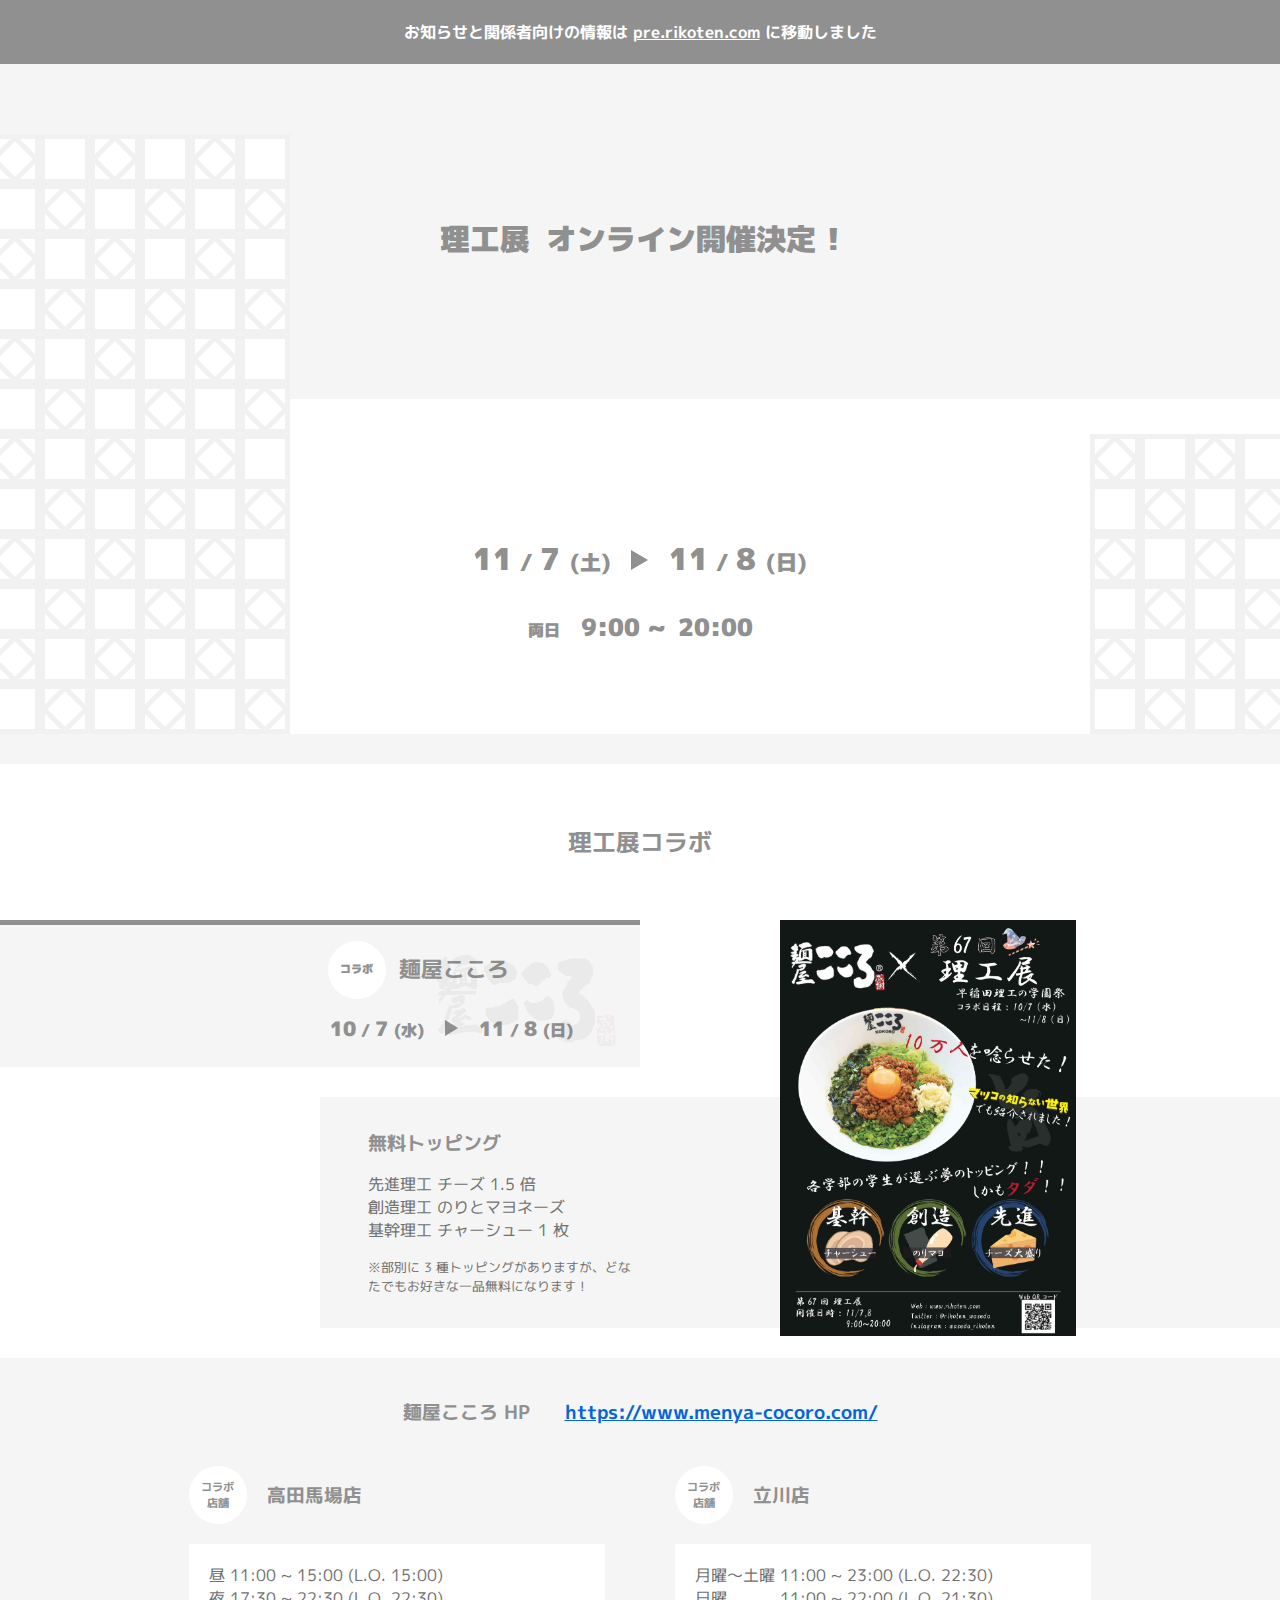
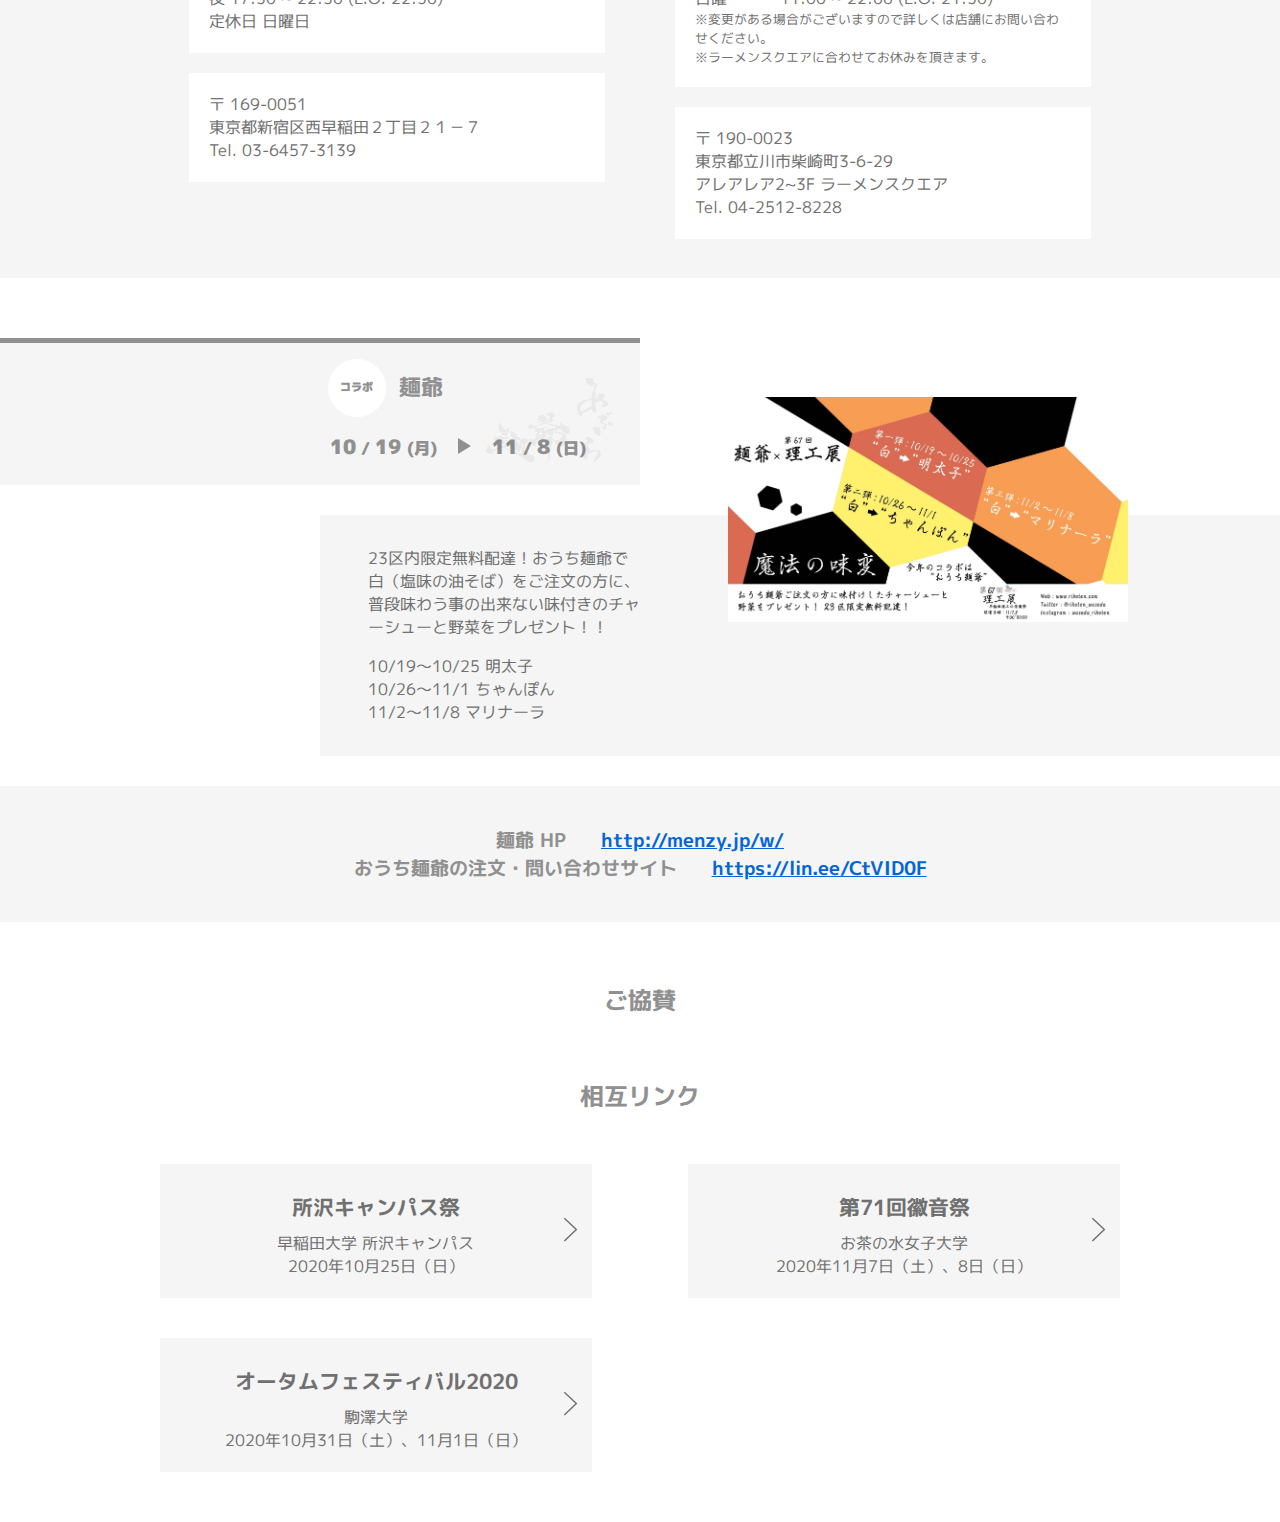
==== index.html @ 29de684d "相互リンク修正" ====
<!DOCTYPE html>
<html lang='ja'>
<head>
    <!-- Global site tag (gtag.js) - Google Analytics -->
    <script async src="https://www.googletagmanager.com/gtag/js?id=UA-117940930-1"></script>
    <script>
        window.dataLayer = window.dataLayer || [];
        function gtag(){dataLayer.push(arguments);}
        gtag('js', new Date());
        gtag('config', 'UA-117940930-1');
    </script>

    <meta charset='UTF-8'>
    <meta name='viewport' content='width=device-width, initial-scale=1.0'>

    <meta property="og:url" content="https://rikoten.com">
    <meta property="og:type" content="website">
    <meta name="description" content="毎年11月初旬に早稲田大学西早稲田キャンパスで開催される早稲田理工の学園祭。今年はオンラインで開催！研究発表や講演会から参加型の実験企画まで幅広い企画を用意して、科学が持ついろいろな側面を皆様に見て、感じて、楽しんでいただけることを目指しています。">
    <meta property="og:title" content="早稲田理工の学園祭 第67回理工展">
    <meta property="og:description" content="今年の理工展はオンラインで開催します！">
    <meta property="og:image" content="https://rikoten.com/twitter-card.png">

    <meta name="twitter:card" content="summary">
    <meta name="twitter:site" content="@rikoten_waseda">
    <meta name="twitter:creator" content="@rikoten_waseda">
    <meta name="twitter:title" content="早稲田理工の学園祭 第67回理工展">
    <meta name="twitter:description" content="今年の理工展はオンラインで開催します！">
    <meta name="twitter:image" content="https://rikoten.com/twitter-card.png">

    <title>早稲田理工の学園祭 第67回理工展</title>

    <link rel='stylesheet' href='./style.css'>
    <link rel = "stylesheet" href = "https://rikoten.github.io/2020-bannerData/banner.css">

    <noscript>
        <link href='https://fonts.googleapis.com/css2?family=M+PLUS+1p:wght@400;700;900&display=swap' rel='stylesheet'>
    </noscript>
    <script>
        window.addEventListener('load', () => {
            document.head.innerHTML += document.getElementsByTagName('noscript')[0].innerHTML
        })
    </script>
</head>
<body>
    <div class='presite'>お知らせと関係者向けの情報は <a href='https://pre.rikoten.com'>pre.rikoten.com</a> に移動しました</div>
    <div class='top-cover'>
        <div class = "building-wrapper">
            <div class="building1"></div>
            <div class="building2"></div>
        </div>
        <div class='yey'>
            <h2>理工展</h2>
            <h2>オンライン開催決定 !</h2>
        </div>
        <div class='schedule'>
            <div class='date'>
                <time datetime='2020-11-07'>11<span class = "slash"> / </span>7 <span class='day'>(土)</span></time>
                <time datetime='2020-11-08'>11<span class = "slash"> / </span>8 <span class='day'>(日)</span></time>
            </div>
            <div class='time'>
                <p>両日</p>
                <time datetime='09:00'>9:00</time>
                <time datetime='20:00'>20:00</time>
            </div>
        </div>
    </div>
    <h2 class='collab-heading'>理工展コラボ</h2>
    <div class='collab-kokoro collab'>
        <div class='collab-info'>
            <div class = "collab-wrapper">
                <div class='shop-name'>
                    <h3>麺屋こころ</h3>
                </div>
                <div class='date'>
                    <time datetime='2020-10-07'>10<span> / </span>7 <span>(水)</span></time>
                    <time datetime='2020-11-08'>11<span> / </span>8 <span>(日)</span></time>
                </div>
            </div>
        </div>
        <div class='collab-image'>
            <a href='./cocoro-poster.jpg' target='_blank'><img alt='麺屋こころのポスター' src='./cocoro-poster.jpg'></a>
        </div>
        <div class='collab-detail'>
            <h3>無料トッピング</h3>
            <ul>
                <li>先進理工 チーズ 1.5 倍</li>
                <li>創造理工 のりとマヨネーズ</li>
                <li>基幹理工 チャーシュー 1 枚</li>
            </ul>
            <p class='small'>部別に 3 種トッピングがありますが、どなたでもお好きな一品無料になります !</p>
        </div>
        <div class='shop-info'>
            <div class='shop-hp'>
                <h3>麺屋こころ HP</h3>
                <p><a href='https://www.menya-cocoro.com/' rel='noreferrer noopener' target='_blank'>https://www.menya-cocoro.com/</a></p>
            </div>
            <ul>
                <li>
                    <h3><span>高田馬場店</span></h3>
                    <div>
                        <p>昼 11:00 ~ 15:00 (L.O. 15:00)</p>
                        <p>夜 17:30 ~ 22:30 (L.O. 22:30)</p>
                        <p>定休日 日曜日</p>
                    </div>
                    <div>
                        <p>〒 169-0051</p>
                        <p>東京都新宿区西早稲田２丁目２１－７</p>
                        <p>Tel. 03-6457-3139</p>
                    </div>
                </li>
                <li>
                    <h3><span>立川店</span></h3>
                    <div>
                        <!-- 本当は良くないが、全角スペースで幅合わせをしている -->
                        <p>月曜～土曜 11:00 ~ 23:00 (L.O. 22:30)</p>
                        <p>日曜　　　 11:00 ~ 22:00 (L.O. 21:30)</p>
                        <p class='small'>変更がある場合がございますので詳しくは店舗にお問い合わせください。</p>
                        <p class='small'>ラーメンスクエアに合わせてお休みを頂きます。</p>
                    </div>
                    <div>
                        <p>〒 190-0023</p>
                        <p>東京都立川市柴崎町3-6-29</p>
                        <p>アレアレア2~3F ラーメンスクエア</p>
                        <p>Tel. 04-2512-8228</p>
                    </div>
                </li>
            </ul>
        </div>
    </div>
    <div class='collab-menji collab'>
        <div class='collab-info'>
            <div class = "collab-wrapper">
                <div class='shop-name'>
                    <h3>麺爺</h3>
                </div>
                <div class='date'>
                    <time datetime='2020-10-19'>10<span> / </span>19 <span>(月)</span></time>
                    <time datetime='2020-11-08'>11<span> / </span>8 <span>(日)</span></time>
                </div>
            </div>
        </div>
        <div class='collab-image'>
            <a href='./menji-poster.jpg' target='_blank'><img alt='麺爺のポスター' src='./menji-poster.jpg'></a>
        </div>
        <div class='collab-detail'>
            <p>23区内限定無料配達！おうち麺爺で白（塩味の油そば）をご注文の方に、普段味わう事の出来ない味付きのチャーシューと野菜をプレゼント！！</p>
            <ul>
                <li>10/19〜10/25 明太子</li>
                <li>10/26〜11/1 ちゃんぽん</li>
                <li>11/2〜11/8 マリナーラ</li>
            </ul>
        </div>
        <div class='shop-info'>
            <div class='shop-hp'>
                <div>
                    <h3>麺爺 HP</h3>
                    <p><a href='http://menzy.jp/w/' rel='noreferrer noopener' target='_blank'>http://menzy.jp/w/</a></p>
                </div>
                <div>
                    <h3>おうち麺爺の注文・問い合わせサイト</h3>
                    <p><a href='https://lin.ee/CtVID0F' rel='noreferrer noopener' target='_blank'>https://lin.ee/CtVID0F</a></p>
                </div>
            </div>
        </div>
    </div>
    <div style = "text-align: center;">
        <div id = "banner">
            <h2 class = "banner-heading">ご協賛</h2>
            <div id = "goldBanner"></div>
            <div id = "silverBanner"></div>
        </div>
    </div>
    <div class = "fes-links">
        <h2 class = "link-heading">相互リンク</h2>
        <ul>
            <li>
                <a href = "http://tokosai.net" rel='noreferrer noopener' target='_blank'>
                    <ul>
                        <li>所沢キャンパス祭</li>
                        <li>早稲田大学 所沢キャンパス</li>
                        <li>2020年10月25日（日）</li>
                    </ul>
                </a>
            </li>
            <li>
                <a href = "https://kiinsai.sakura.ne.jp/" rel='noreferrer noopener' target='_blank'>
                    <ul>
                        <li>第71回徽音祭</li>
                        <li>お茶の水女子大学</li>
                        <li>2020年11月7日（土）、8日（日）</li>
                    </ul>
                </a>
            </li>
        </ul>
        <ul>
            <li>
                <a href = "https://sites.google.com/view/autumnfestival2020" rel='noreferrer noopener' target='_blank'>
                    <ul>
                        <li>オータムフェスティバル2020</li>
                        <li>駒澤大学</li>
                        <li>2020年10月31日（土）、11月1日（日）</li>
                    </ul>
                </a>
            </li>
        </ul>
    </div>

    <script src = "https://rikoten.github.io/2020-bannerData/banner.js"></script>
</body>
</html>
---- style.css ----
:root {
    --color-lightgray: #f5f5f5;
    --color-darkgray: #909090;
    --color-font-main: #484848;
    --color-font-lighter: #707070;
    --color-font-link: #0366d6;
}

* {
    margin: 0;
    border: 0;
    box-sizing: border-box;
    font-family: 'M PLUS 1p', sans-serif;
    color: var(--color-font-lighter);
}

ul {
    padding-left: 0;
    list-style: none;
}

h2, h3 {
    color: var(--color-darkgray);
}

p, li, time {
    /* Windows でのフォントレンダリングが汚い問題を解消する */
    transform: rotate(0.03deg);
}

.presite {
    line-height: 2rem;
    text-align: center;
    padding: 1rem 2rem;
    font-weight: bold;
    background: var(--color-darkgray);
    color: white;
}

.presite a {
    color: white;
}

.top-cover .yey h2, .top-cover .schedule time, .top-cover .schedule p {
    font-size: 1.875rem;
    color: var(--color-darkgray);
    font-weight: 900;
}

.top-cover .schedule .time time {
    font-size: 1.5rem;
}

.top-cover .schedule .time p {
    font-size: 1rem;
}

.top-cover time .slash {
    font-size: 1.4rem;
    color: var(--color-darkgray);
}

.top-cover time .day {
    font-size: 1.3rem;
    color: var(--color-darkgray);
}

.top-cover {
    position: relative;
    height: 700px;
    border-bottom: 30px;
    border-color: var(--color-lightgray);
    border-style: solid;
    overflow: hidden;
    background: linear-gradient(to bottom, var(--color-lightgray) 50%, white 50%);
}

.top-cover > .yey, .top-cover > .schedule {
    width: 100%;
    position: absolute;
    z-index: 10;
    font-weight: 900;
    color: var(--color-darkgray);
}

.top-cover .schedule {
    top: 350px;
}

.top-cover > div {
    height: 350px;
    display: flex;
    justify-content: center;
    align-items: center;
    flex-direction: column;
}

@media screen and (min-width: 820px) {
    .top-cover .yey {
        flex-direction: row;
    }

    .top-cover .yey h2:nth-child(1) {
        margin-right: .5rem;
    }
    .top-cover .yey h2:nth-child(2) {
        margin-left: .5rem;
    }
}

.top-cover .schedule, .top-cover .yey {
    line-height: 2.5;
}

.top-cover .time p {
    display: inline;
}

.top-cover .date time:nth-child(1)::after {
    content: "";
    margin: 0 1rem 0 1.3rem;
    width: 0px;
    height: 0px;
    display: inline-block;
    border-style: solid;
    border-width: 10px 0 10px 17.3px;
    border-color: transparent transparent transparent var(--color-darkgray);
  }

.top-cover .time p {
    display: inline;
    margin-right: 1rem;
}

.top-cover .time time:nth-child(2)::after {
    content: '~';
    margin: 0 .5rem;
}

.top-cover > .building-wrapper {
    width: 150%;
    height: 700px;
    min-width: 900px;
    max-width: 1500px;
    position: absolute;
    bottom: 0;
    flex-direction: row;
    justify-content: space-between;
    align-items: flex-end;
    left: 50%;
    transform: translate(-50%);
}

@media screen and (max-width: 400px) {
    .top-cover .date time {
        display: block;
    }

    .top-cover .date time:nth-child(1)::after {
        display: block;
        transform: rotate(90deg);
        margin: 0;
        margin-left: calc(50% - 10px);
    }

    .top-cover .time {
        margin-top: 2rem;
    }
}

.top-cover .building1 {
    width: 400px;
    height: 600px;
    background: url(background-building.svg) repeat;
}

.top-cover .building2 {
    width: 300px;
    height: 300px;
    background: url(background-building.svg) repeat;
}

.collab-heading {
    margin: 60px auto;
    text-align: center;
}

.collab {
    margin-top: 60px;
}

.collab .small {
    font-size: .8rem;
}

.collab .small::before {
    content: '※';
}

.collab .collab-info {
    --size: 4rem;
    border-top: 5px;
    border-color: var(--color-darkgray);
    border-style: solid;
    background: var(--color-lightgray);
    margin-bottom: 30px;
    padding: 0.75rem 1rem 1.5rem;
}

.collab .collab-info .collab-wrapper {
    max-width: 30rem;
    margin: 0 auto;
}

.collab .collab-info .date {
    margin: 0.5rem 10px 0;
}

.collab .collab-info time {
    font-size: 1.25rem;
    font-weight: 900;
    color: var(--color-darkgray);
}

.collab .collab-info time span {
    font-size: 1rem;
    color: var(--color-darkgray);
}

.collab .collab-info .shop-name::before {
    content: 'コラボ';
    display: inline-block;
    font-size: .7rem;
    font-weight: bold;
    height: calc(0.9 * var(--size));
    width: calc(0.9 * var(--size));
    line-height: calc(0.9 * var(--size));
    margin: 0 .5rem calc(0.1 * var(--size));
    border-radius: 100%;
    background: white;
    text-align: center;
    vertical-align: middle;
    transform: rotate(0.03deg);
    color: var(--color-darkgray);
    font-weight: 900;
}

.collab .shop-info li h3::before {
    --size: 4rem;
    white-space: pre;
    content: 'コラボ\A店舗';
    display: table-cell;
    font-size: .7rem;
    font-weight: bold;
    height: calc(0.9 * var(--size));
    width: calc(0.9 * var(--size));
    line-height: 1rem;
    margin: 0 .5rem calc(0.1 * var(--size));
    border-radius: 100%;
    background: white;
    text-align: center;
    vertical-align: middle;
}

.collab .collab-info .shop-name h3 {
    display: inline-block;
    line-height: var(--size);
    font-size: 1.4rem;
    font-weight: bold;
}

.collab .collab-info .date time:nth-child(1)::after {
    content: "";
    margin: 0 1rem 0 1.3rem;
    width: 0px;
    height: 0px;
    display: inline-block;
    border-style: solid;
    border-width: 8px 0 8px 13.9px;
    border-color: transparent transparent transparent var(--color-darkgray);
}

.collab .collab-image a {
    display: block;
    margin: 0 auto 30px auto;
    max-width: 400px;
    width: calc(100% - 20px);
}

.collab .collab-image img {
    width: 100%;
}

.collab .collab-detail {
    margin-bottom: 30px;
    background: var(--color-lightgray);
    padding: 1.25rem;
}

.collab .collab-detail > *:not(:last-child) {
    margin-bottom: 1rem;
}

.collab .collab-detail h3, .collab .collab-detail ul, .collab .collab-detail p {
    max-width: 30rem;
    margin: 0 auto;
}

.collab .shop-info {
    padding: 40px 20px;
    background: var(--color-lightgray);
}

.collab .shop-info .shop-hp p {
    font-weight: bold;
    text-align: center;
    color: var(--color-font-lighter);
    margin-bottom: .5rem;
}

.collab .shop-info .shop-hp p a {
    color: var(--color-font-link);
    font-weight: bold;
    font-size: 1.17rem;
}

.collab .shop-info .shop-hp h3 {
    text-align: center;
    margin-bottom: 0.8rem;
}

.collab .shop-info ul {
    max-width: 65rem;
    margin: auto;
}

.collab .shop-info li {
    margin-top: 40px;
}

.collab .shop-info li h3 {
    max-width: 30rem;
    margin: 0 auto;
    border-spacing: 20px 0;
}

.collab .shop-info li h3 span {
    display: table-cell;
    vertical-align: middle;
    color: var(--color-darkgray);
}

.collab .shop-info li div {
    background: white;
    padding: 1.25rem;
    margin: 20px auto 0px;
    max-width: 30rem;
}

.collab .collab-wrapper {
    position: relative;
}

.collab .collab-wrapper::before {
    content: '';
    position: absolute;
    top: 10%;
    left: 0;
    width: 100%;
    height: 100%;
    background-size: contain;
    background-repeat: no-repeat;
    background-position: right;
    filter: opacity(5%);
    pointer-events: none;
}

.collab-kokoro .collab-wrapper::before {
    background-image: url(./kokoro-logo.png);
}

.collab-menji .collab-wrapper:before {
    background-image: url(./meji-logo.png);
}

.collab .collab-wrapper p {
    margin-left: 10px;
    font-weight: bold;
    color: var(--color-darkgray);
}

.banner-heading {
    margin: 60px auto 60px;
    text-align: center;
}

.link-heading {
    margin: 0 auto 30px;
    text-align: center;
}

.fes-links {
    /*background: var(--color-lightgray);*/
    text-align: left;
    margin-bottom: 50px;
}

.fes-links > ul {
    max-width: 65rem;
    margin: auto;
}

.fes-links > ul > li {
    background: var(--color-lightgray);
    padding: 1.25rem 0.75rem;
    margin: 20px 0 0px;
    text-align: center;
    max-width: 30rem;
}

.fes-links > ul > li > a {
    display: block;
    text-decoration: none;
    position: relative;
}

.fes-links > ul > li > a::after {
    position: absolute;
    content: url(nav-icon.svg);
    top: calc(50% - 20px);
    right: 0px;
    height: 40px;
    width: 20px;
    object-fit: contain;
    z-index: 20;
}

.fes-links > ul > li > a > ul > li:nth-child(1) {
    font-weight: bold;
    font-size: 1.3rem;
    line-height: 3rem;
}

@media screen and (min-width: 820px) {
    .collab {
        position: relative;
    }

    .collab * {
        margin: 0;
    }

    .collab > * {
        margin-bottom: 30px;
    }

    .collab .collab-info {
        width: 50%;
        padding-left: 25%;
    }

    .collab .collab-image {
        position: absolute;
        top: 0;
        right: 10%;
        width: 35%;
    }

    .collab.collab-menji .collab-image {
        top: 10%;
    }

    .collab .collab-image img {
        width: 100%;
        max-height: 26rem;
        object-fit: contain;
    }

    .collab .collab-detail {
        margin-right: 0;
        margin-left: auto;
        width: 75%;
        padding: 2rem 50% 2rem 3rem;
    }

    .collab .shop-info .shop-hp {
        text-align: center;
    }

    .collab .shop-info .shop-hp h3 {
        display: inline;
        margin-right: 30px;
    }

    .collab .shop-info .shop-hp p {
        display: inline;
    }

    .collab .shop-info ul {
        display: flex;
        justify-content: space-evenly;
    }

    .collab .shop-info li {
        width: 40%;
    }

    .collab .collab-info {
        position: relative;
    }

    .collab .collab-detail h3, .collab .collab-detail ul, .collab .collab-detail p {
        margin: 0;
    }

    .collab .shop-info li h3 {
        margin-left: -20px;
    }
    
    .fes-links > ul {
        display: flex;
        width: 75%;
        min-width: 800px;
        justify-content: space-between;
        margin: 20px auto;
    }
    
    .fes-links > ul > li {
        width: 45%;
    }
}

@media screen and (min-width: 820px) and (max-width: 1200px) {
    .collab .collab-info {
        width: 50%;
        padding-left: 15%;
    }

    .collab .collab-detail {
        width: 85%;
    }
}

/* .shop-info li ul の幅と合わせている */
@media screen and (max-width: 30rem) {
    .collab .shop-info li h3 {
        margin-left: -20px;
    }
}
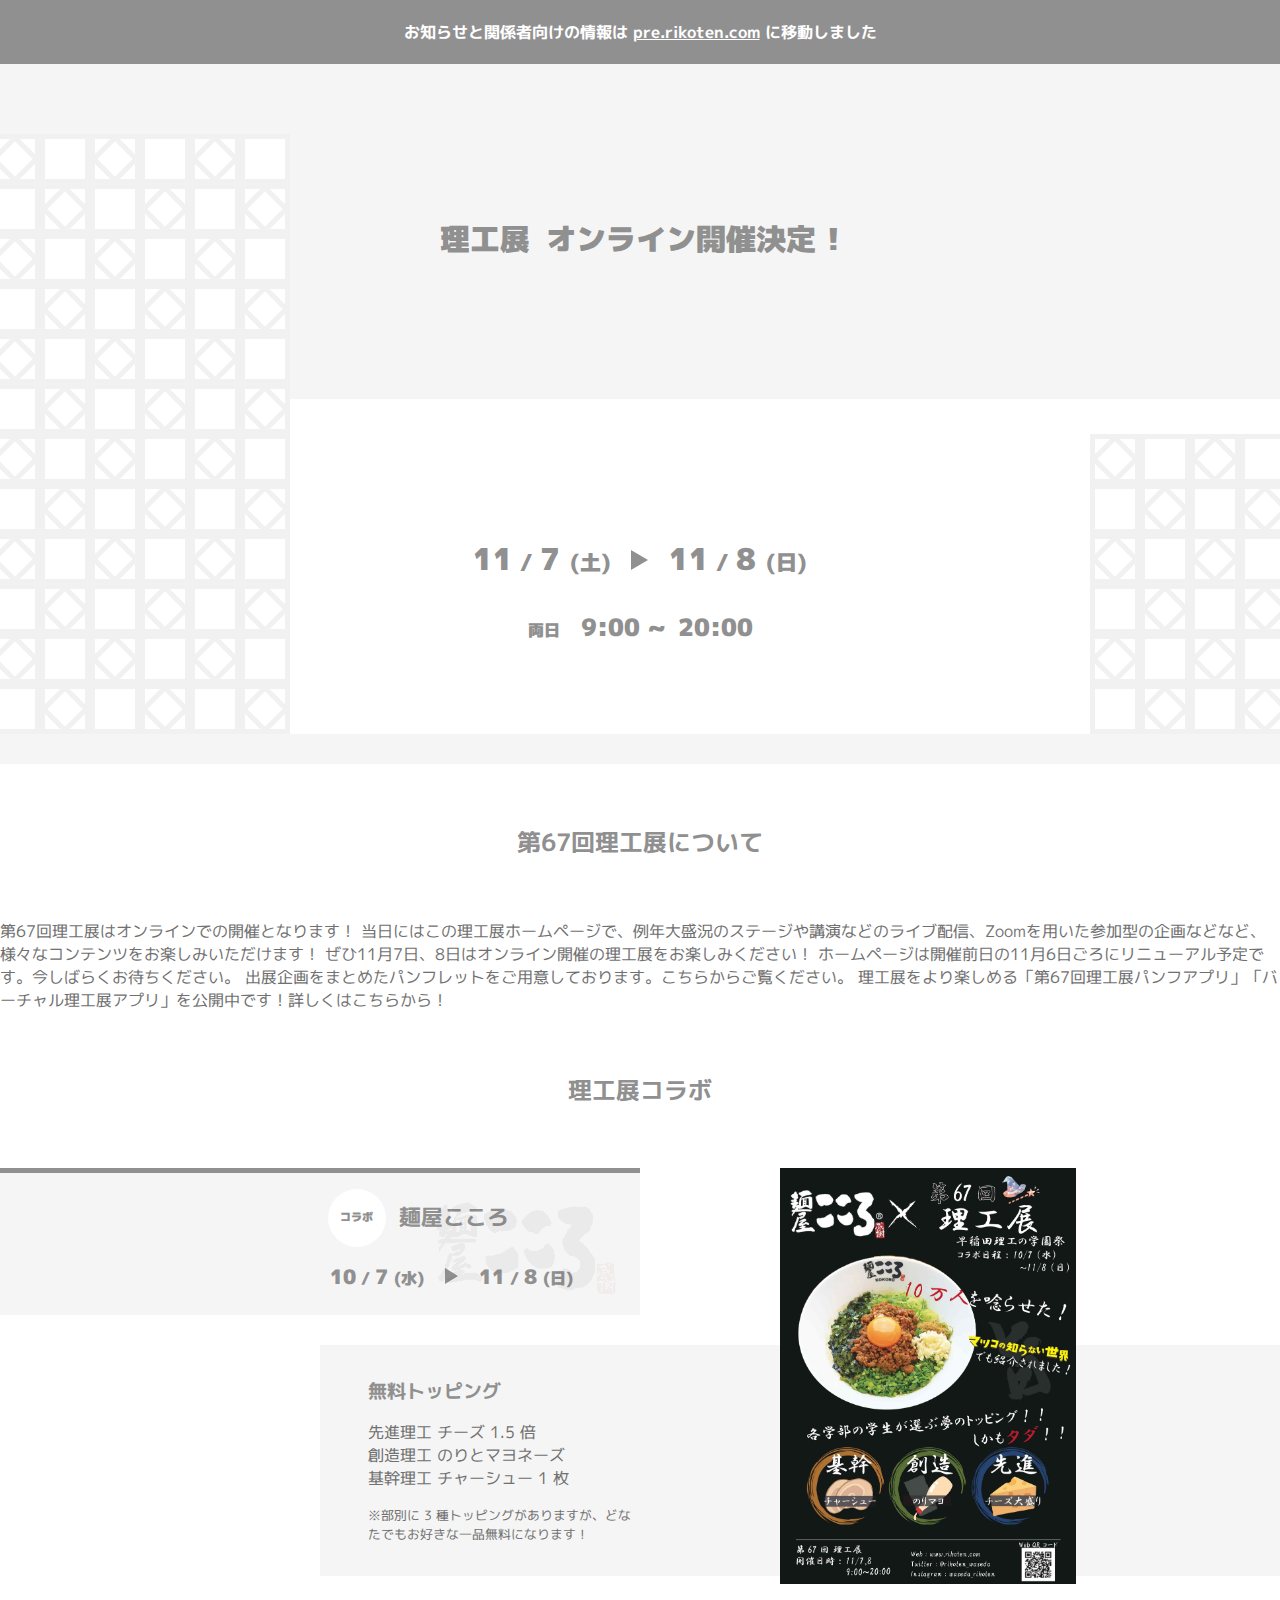
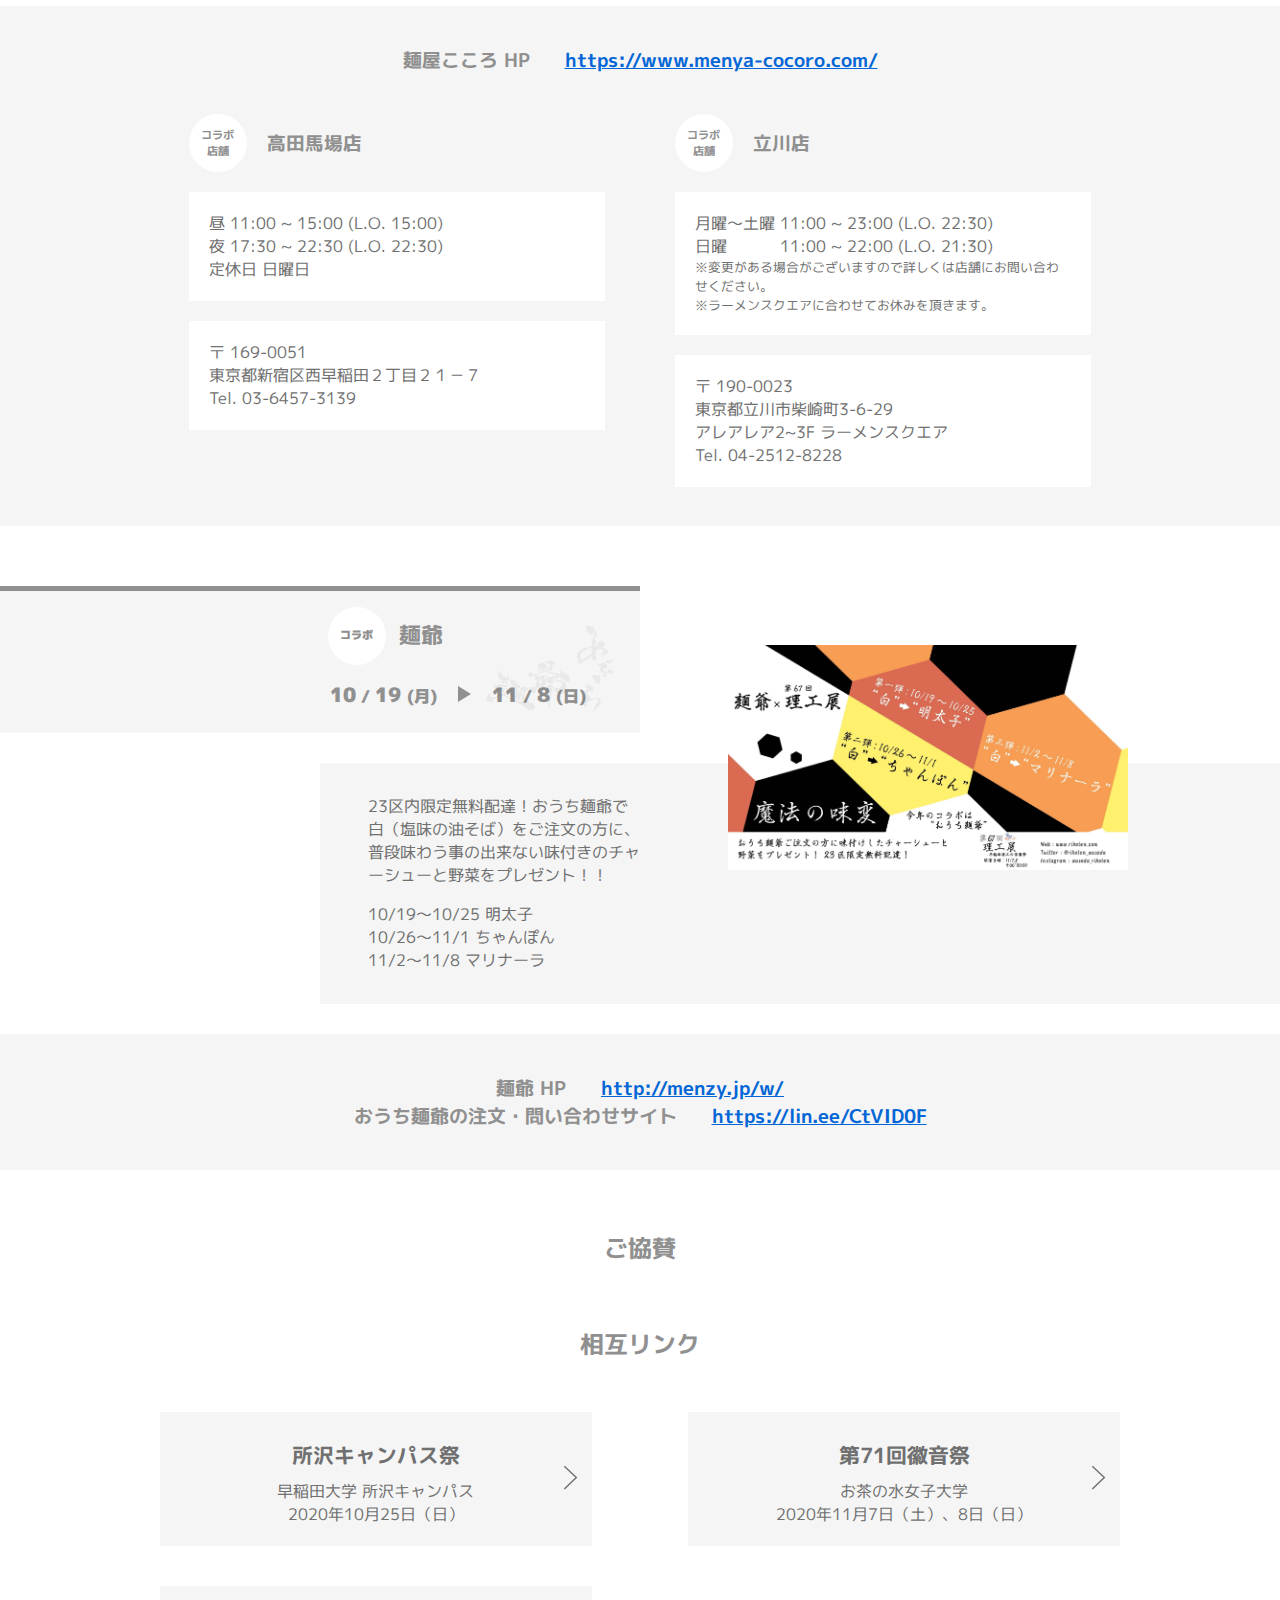
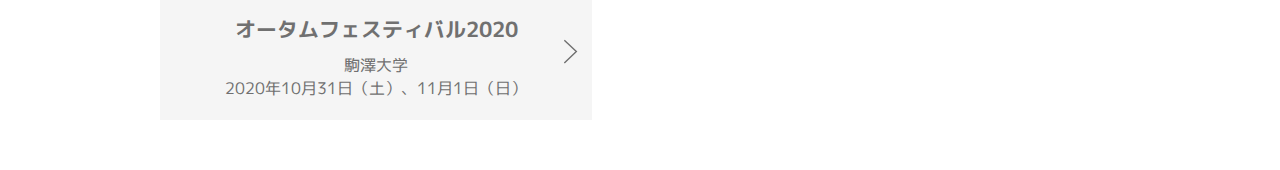
==== commit 98ab4a15: "理工展について" ====
--- a/index.html
+++ b/index.html
@@ -64,6 +64,16 @@
             </div>
         </div>
     </div>
+    <h2 class='collab-heading'>第67回理工展について</h2>
+    <p>
+        第67回理工展はオンラインでの開催となります！
+        当日にはこの理工展ホームページで、例年大盛況のステージや講演などのライブ配信、Zoomを用いた参加型の企画などなど、様々なコンテンツをお楽しみいただけます！
+        ぜひ11月7日、8日はオンライン開催の理工展をお楽しみください！
+        ホームページは開催前日の11月6日ごろにリニューアル予定です。今しばらくお待ちください。
+
+        出展企画をまとめたパンフレットをご用意しております。こちらからご覧ください。
+        理工展をより楽しめる「第67回理工展パンフアプリ」「バーチャル理工展アプリ」を公開中です！詳しくはこちらから！
+    </p>
     <h2 class='collab-heading'>理工展コラボ</h2>
     <div class='collab-kokoro collab'>
         <div class='collab-info'>
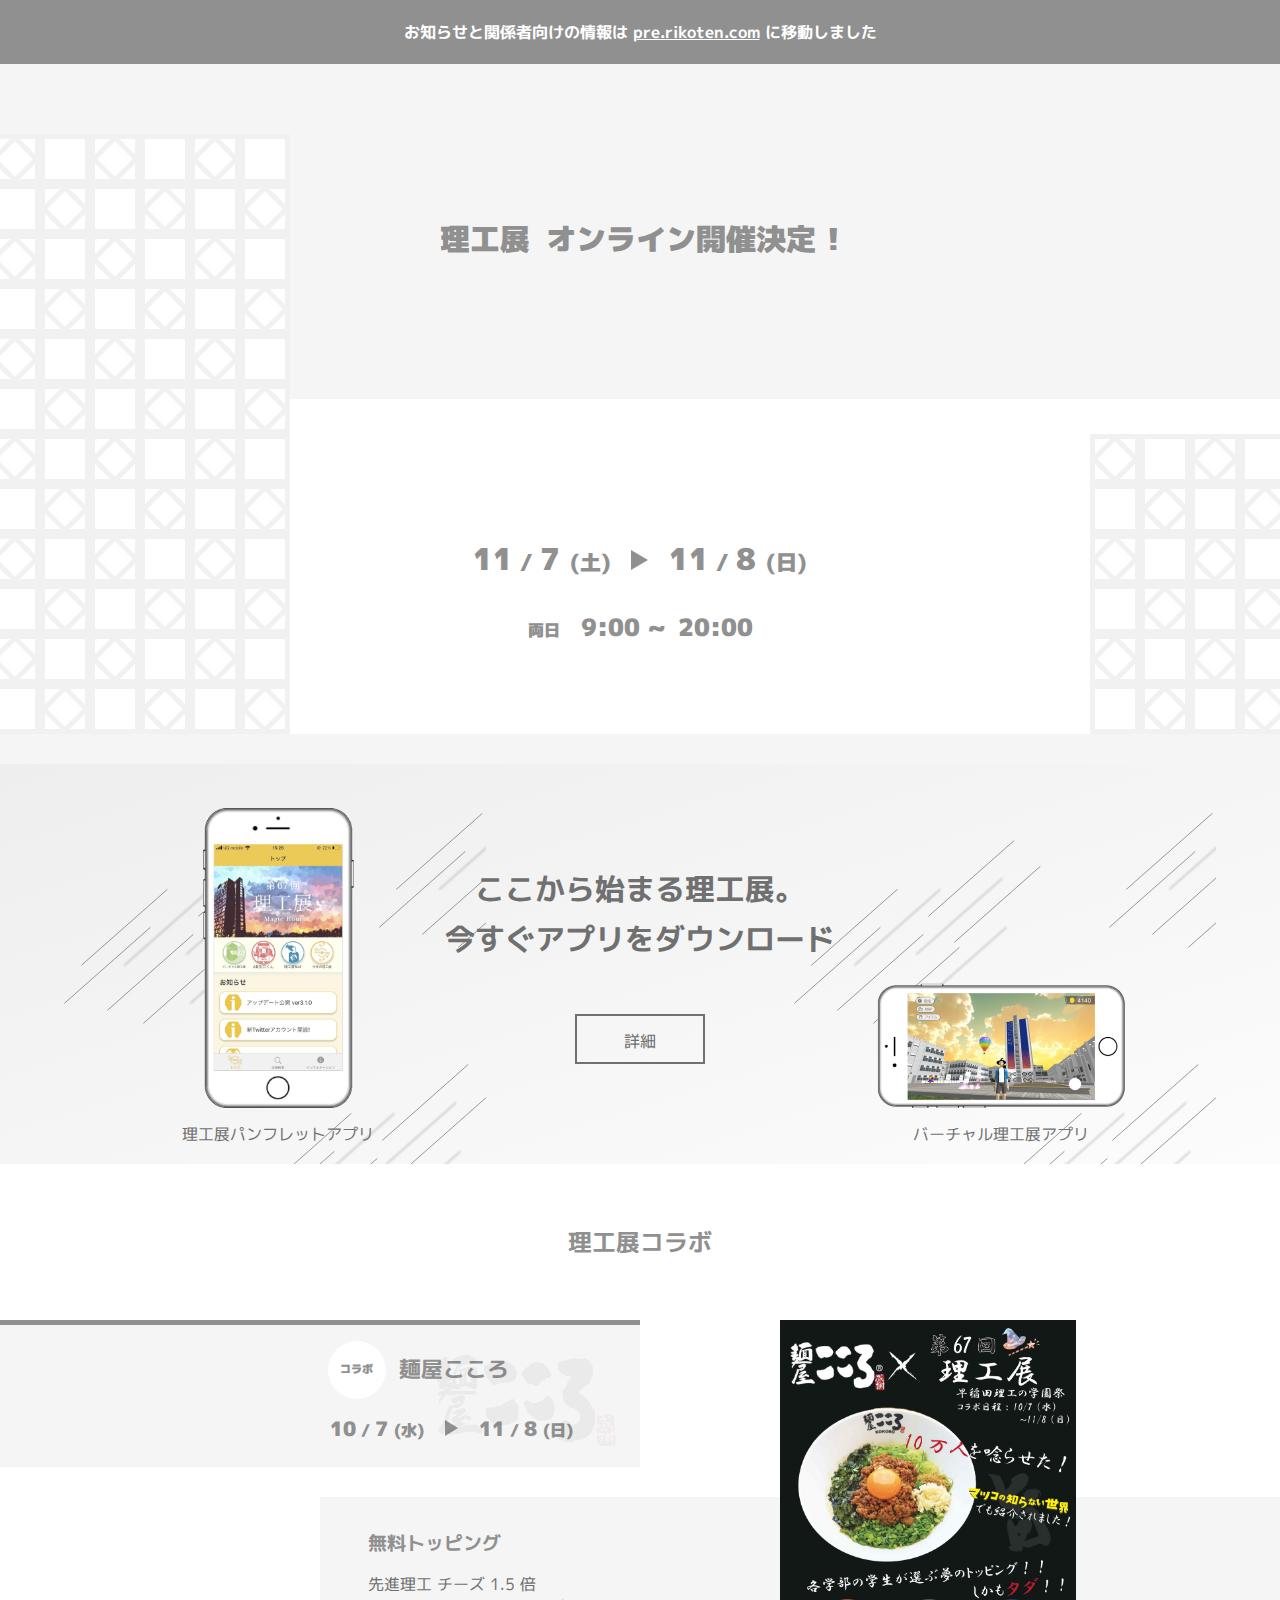
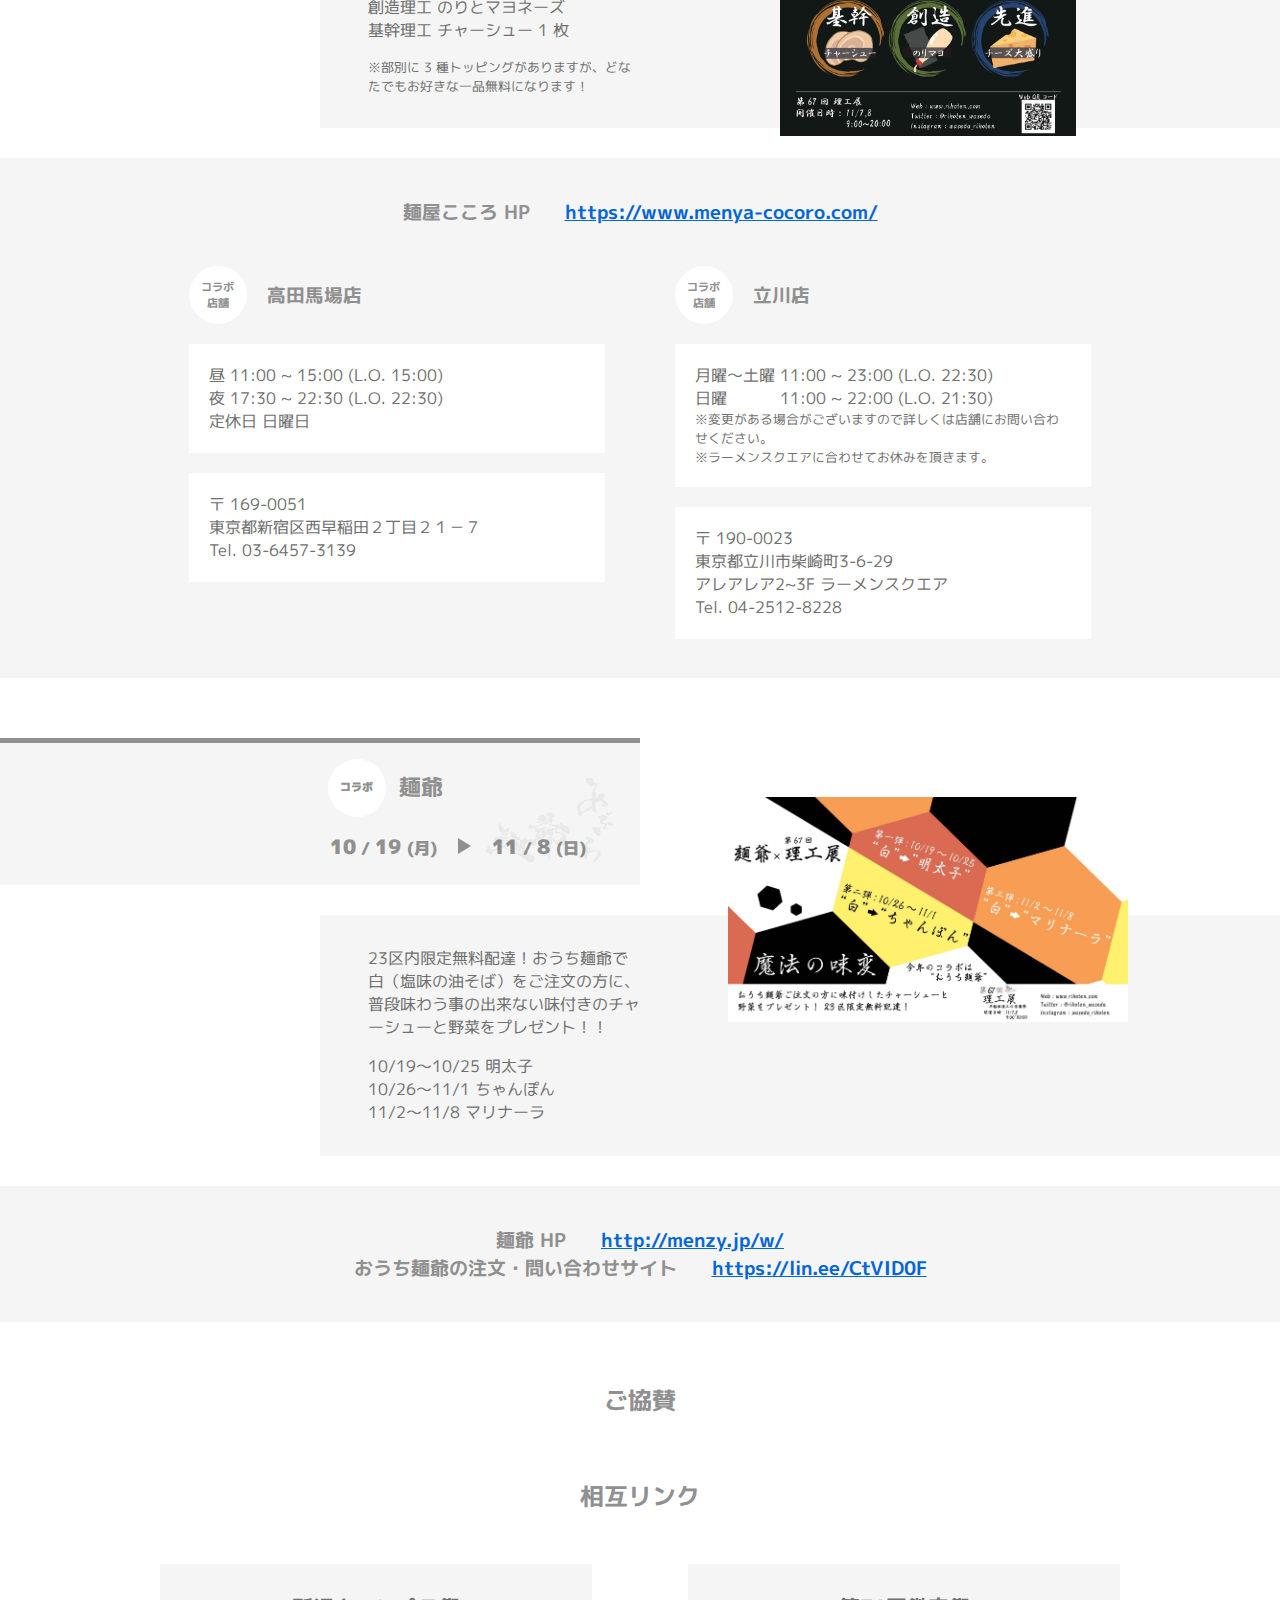
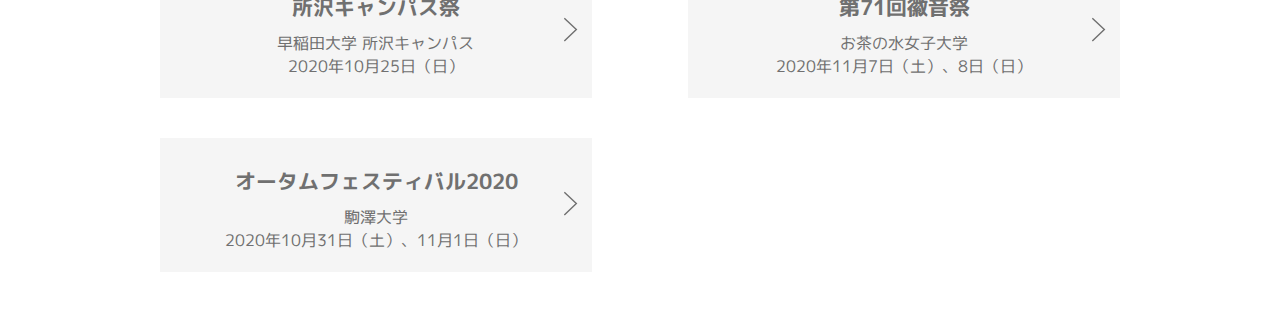
==== commit 5cd25372: "アプリ帯" ====
--- a/index.html
+++ b/index.html
@@ -64,16 +64,23 @@
             </div>
         </div>
     </div>
-    <h2 class='collab-heading'>第67回理工展について</h2>
-    <p>
-        第67回理工展はオンラインでの開催となります！
-        当日にはこの理工展ホームページで、例年大盛況のステージや講演などのライブ配信、Zoomを用いた参加型の企画などなど、様々なコンテンツをお楽しみいただけます！
-        ぜひ11月7日、8日はオンライン開催の理工展をお楽しみください！
-        ホームページは開催前日の11月6日ごろにリニューアル予定です。今しばらくお待ちください。
-
-        出展企画をまとめたパンフレットをご用意しております。こちらからご覧ください。
-        理工展をより楽しめる「第67回理工展パンフアプリ」「バーチャル理工展アプリ」を公開中です！詳しくはこちらから！
-    </p>
+    <div class = "app-band">
+        <div>
+            <img src = "app1.png">
+            <p class = "caption">理工展パンフレットアプリ</p>
+        </div>
+        <div>
+            <p>ここから始まる理工展。<br>今すぐアプリをダウンロード</p>
+            <a href = "https://app-2020.rikoten.com" class = "app-detail">詳細</a>
+        </div>
+        <div>
+            <img src = "app2.png">
+            <p class = "caption">バーチャル理工展アプリ</p>
+        </div>
+        <div>
+            <img src = "appsp.png">
+        </div>
+    </div>
     <h2 class='collab-heading'>理工展コラボ</h2>
     <div class='collab-kokoro collab'>
         <div class='collab-info'>
--- a/style.css
+++ b/style.css
@@ -547,3 +547,169 @@
         margin-left: -20px;
     }
 }
+
+.app-band {
+    position: relative;
+    background: linear-gradient(to right bottom, #EEEEEE, #FCFCFC);
+    padding: 0 10%;
+    width: 100%;
+    height: 400px;
+    display: flex;
+    text-align: center;
+    justify-content: center;
+    align-items: flex-end;
+}
+
+.app-band::before, .app-band::after {
+    position: absolute;
+    height: 100%;
+    width: 33%;
+    object-fit: contain;
+    overflow: hidden;
+    content: url(appbg.png);
+    top: 0%;
+    z-index: 0;
+}
+
+.app-band::before {
+    left: 5%;
+}
+
+.app-band::after {
+    right: 5%;
+}
+
+.app-band div:nth-child(1), .app-band div:nth-child(3) {
+    width: calc((100% - 33vw) / 2);
+    padding-bottom: 10px;
+    z-index: 5;
+}
+
+.app-band div:nth-child(1) img {
+    height: 300px;
+}
+
+.app-band div:nth-child(1) p, .app-band div:nth-child(3) p {
+    line-height: 40px;
+    height: 40px;
+}
+
+.app-band div:nth-child(2) {
+    width: 33vw;
+    height: 100%;
+    display: flex;
+    justify-content: center;
+    align-items: center;
+    flex-direction: column;
+    z-index: 5;
+}
+
+.app-band div:nth-child(2) p {
+    font-size: 30px;
+    line-height: 50px;
+    font-weight: bold;
+    margin-bottom: 50px;
+}
+
+.app-band div:nth-child(2) a {
+    display: inline-block;
+    width: 130px;
+    height: 50px;
+    line-height: 50px;
+    text-align: center;
+    text-decoration: none;
+    border: 2px solid currentColor;
+}
+
+.app-band div:nth-child(3) img {
+    width: 250px;
+}
+
+.app-band div:nth-child(4) {
+    display: none;
+    /*width: 100%;*/
+}
+
+@media screen and (max-width: 1200px) {
+    .app-band {
+        padding: 0 5%;
+    }
+
+    .app-band div:nth-child(2) p {
+        width: 350px;
+        font-size: 25px;
+        line-height: 45px;
+    }
+
+    .app-band div:nth-child(1), .app-band div:nth-child(3) {
+        width: calc((100% - 350px) / 2);
+    }
+}
+
+@media screen and (max-width: 992px) {
+    .app-band {
+        padding: 0 10px;
+        height: 300px;
+    }
+
+    .app-band div:nth-child(1) img {
+        height: 200px;
+    }
+    
+    .app-band div:nth-child(3) img {
+        width: 150px;
+    }
+
+    .app-band div:nth-child(1) p, .app-band div:nth-child(3) p {
+        font-size: 14px;
+    }
+}
+
+@media screen and (max-width: 768px) {
+    .app-band {
+        flex-direction: column;
+        align-items: center;
+        height: auto;
+        padding-top: 25px;
+    }
+
+    .app-band div:nth-child(1), .app-band div:nth-child(3) {
+        display: none;
+    }
+
+    .app-band div:nth-child(4) {
+        display: block;
+        z-index: 5;
+    }
+    
+    .app-band div:nth-child(4) img {
+        max-width: 80%;
+        margin: 50px 0;
+        width: 500px;
+    }
+
+    .app-band::before {
+        left: 0;
+        width: 100%;
+        height: 100%;
+        object-fit: contain;
+    }
+
+    .app-band::after {
+        display: none;
+    }
+}
+
+@media screen and (max-width: 550px) {
+    .app-band div:nth-child(2) p {
+        font-size: 22px;
+        line-height: 45px;
+        font-weight: bold;
+        margin-bottom: 45px;
+    }
+
+    .app-band div:nth-child(2) a {
+        width: 130px;
+    }
+
+}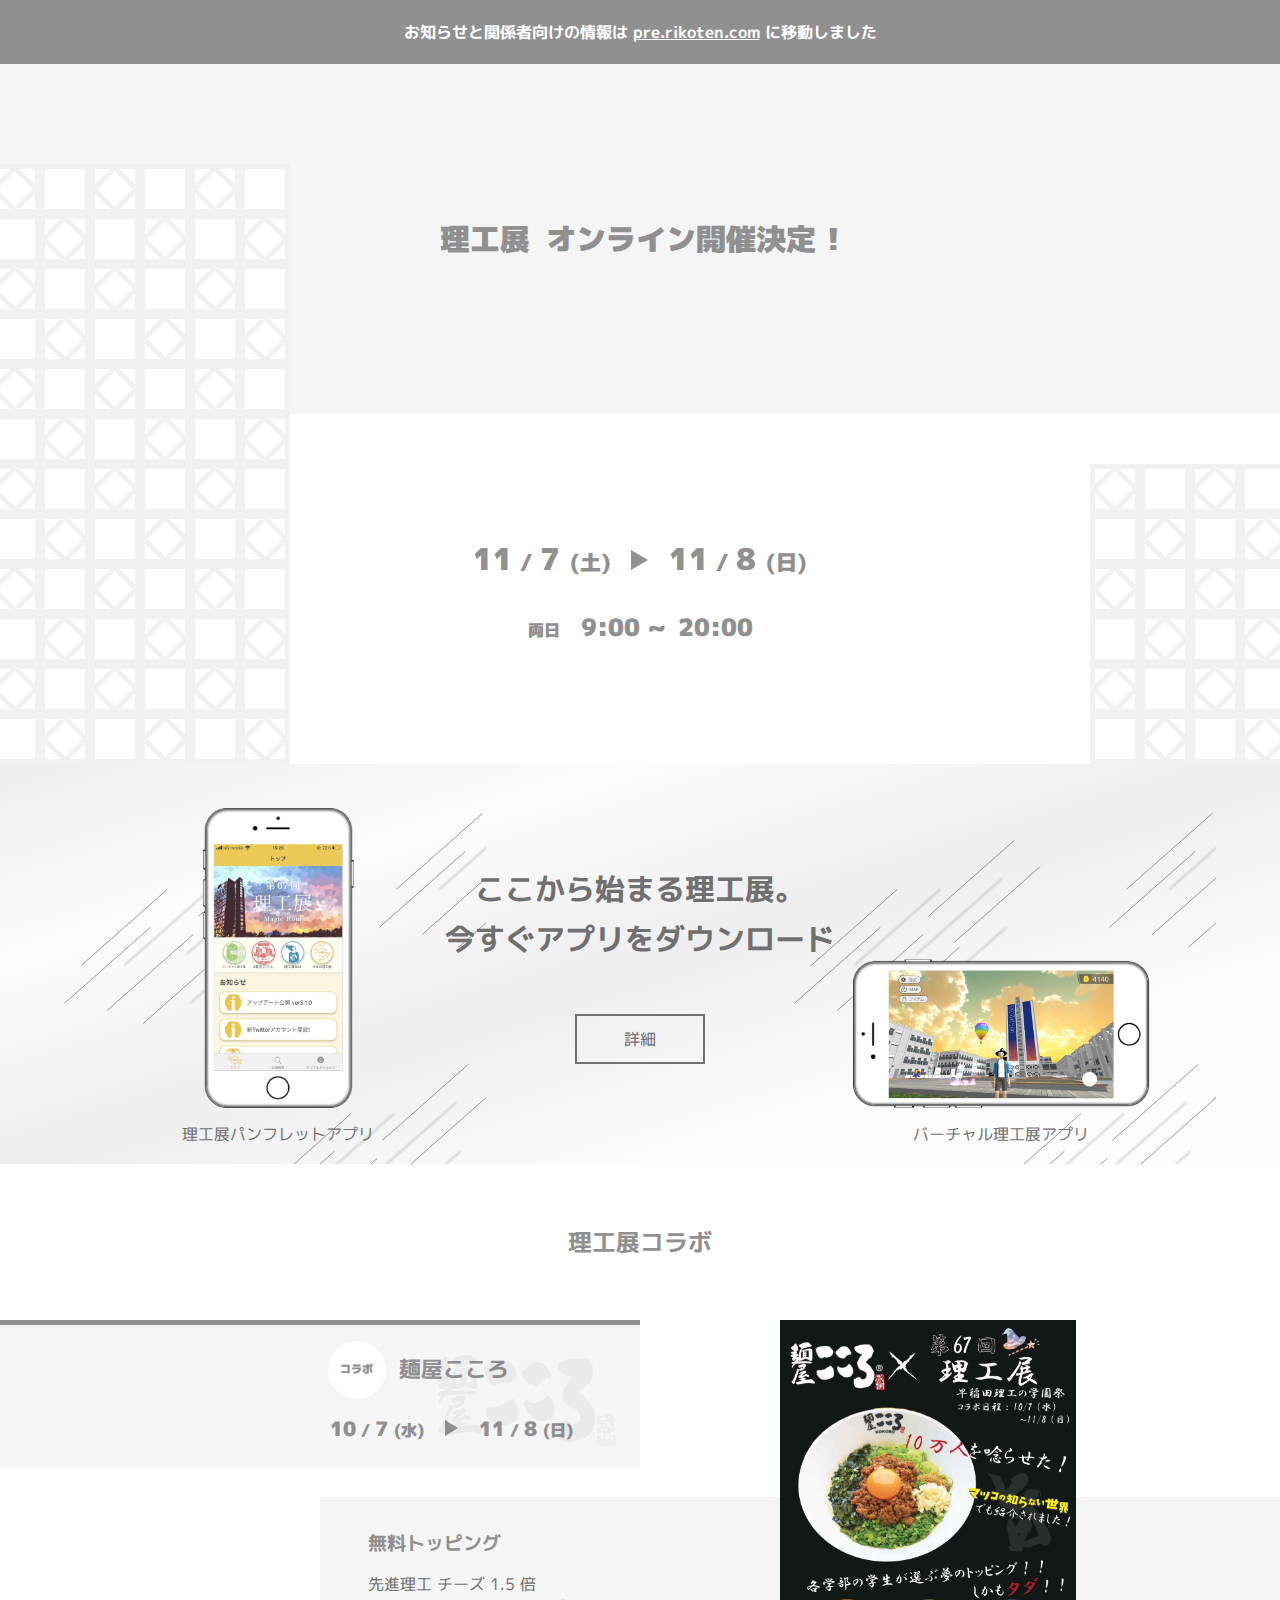
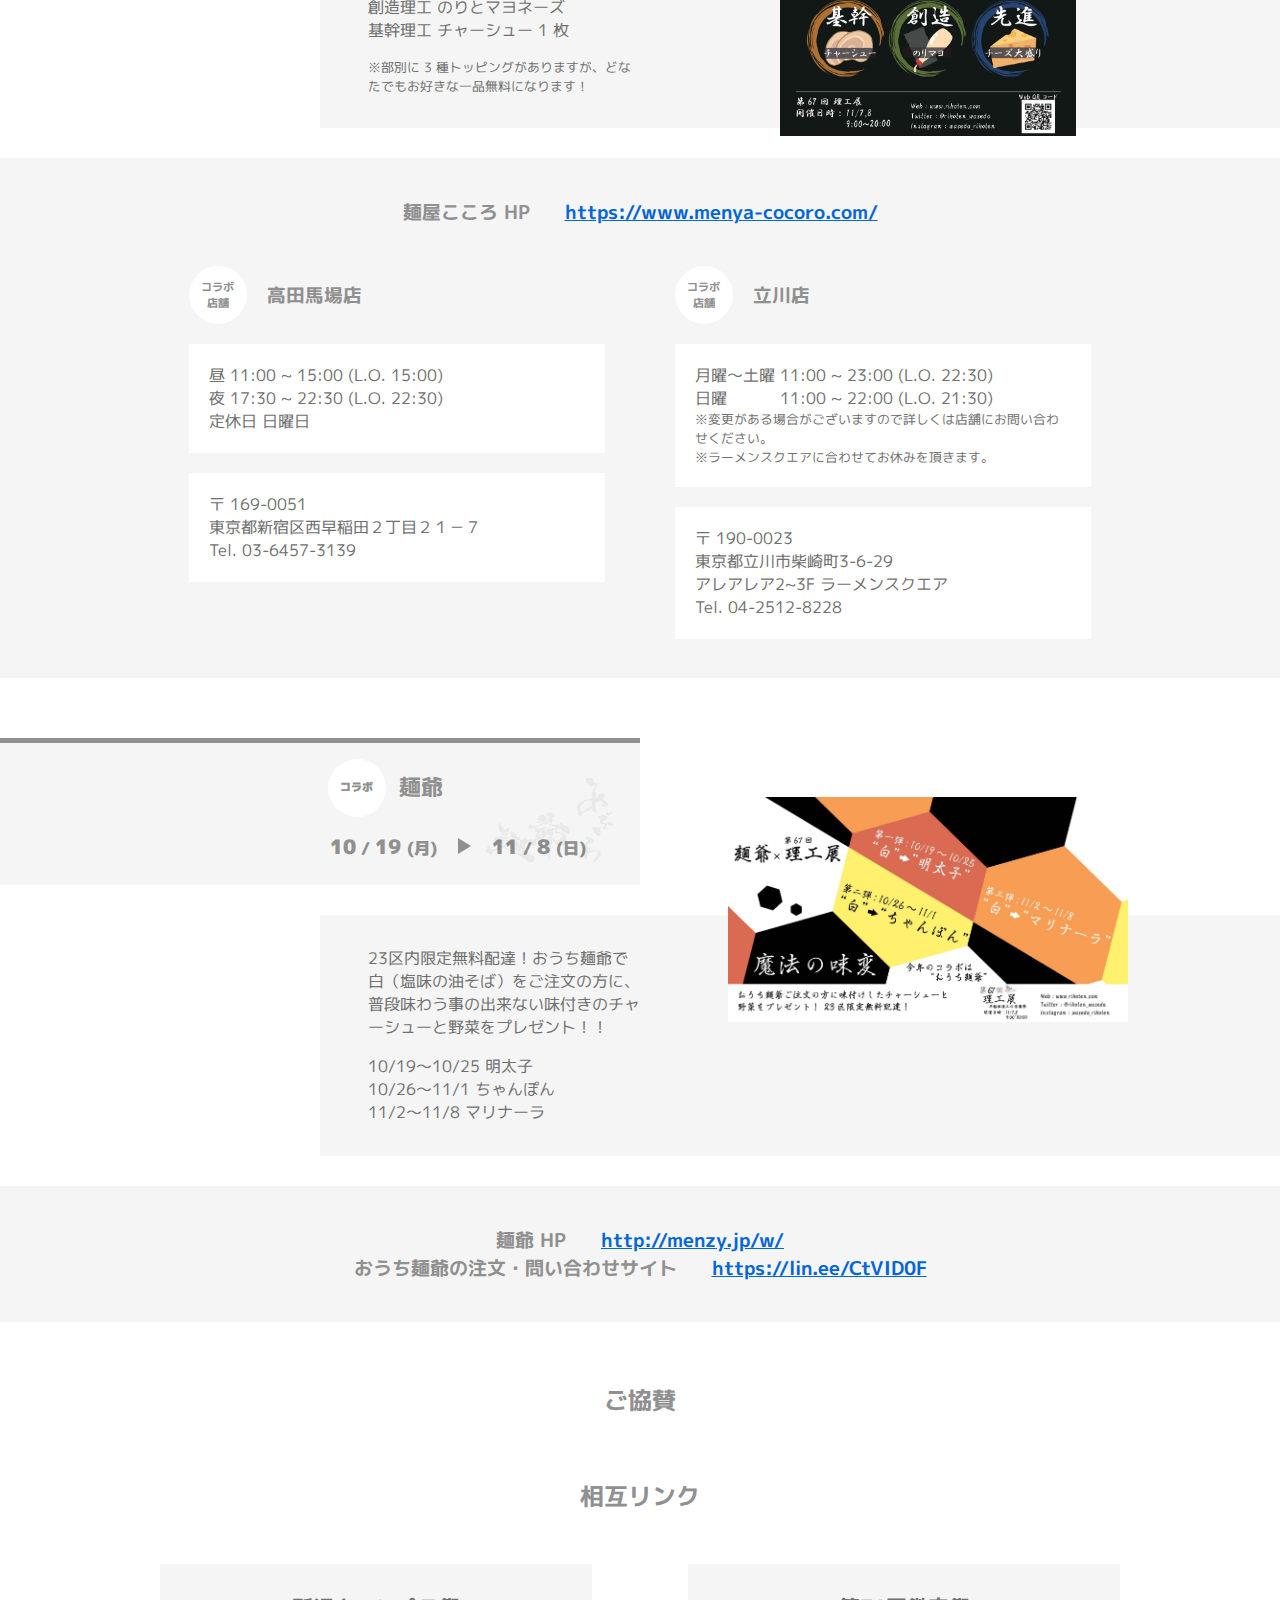
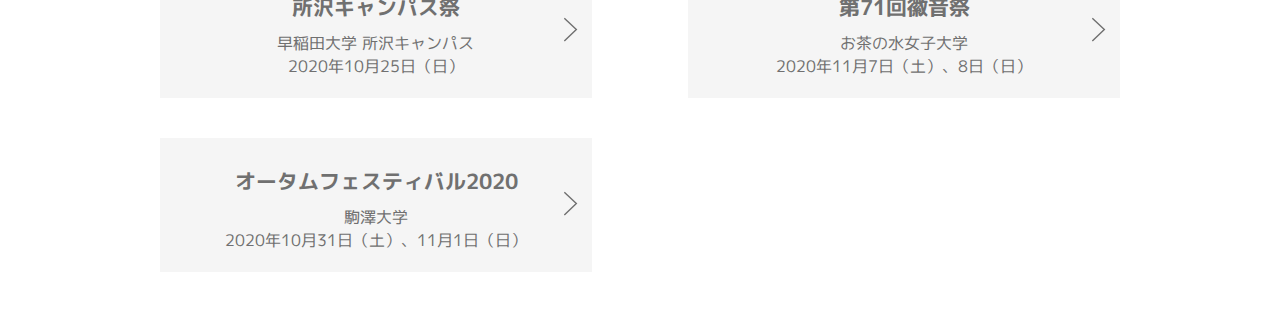
==== commit 2c7b01ce: "onload でレイアウト再計算が起こらないように変更" ====
--- a/index.html
+++ b/index.html
@@ -32,13 +32,13 @@
     <link rel='stylesheet' href='./style.css'>
     <link rel = "stylesheet" href = "https://rikoten.github.io/2020-bannerData/banner.css">
 
-    <noscript>
-        <link href='https://fonts.googleapis.com/css2?family=M+PLUS+1p:wght@400;700;900&display=swap' rel='stylesheet'>
-    </noscript>
     <script>
-        window.addEventListener('load', () => {
-            document.head.innerHTML += document.getElementsByTagName('noscript')[0].innerHTML
-        })
+        window.onload = () => {
+            const link = document.createElement('link')
+            link.rel = 'stylesheet'
+            link.href = 'https://fonts.googleapis.com/css2?family=M+PLUS+1p:wght@400;700;900&display=swap'
+            document.head.appendChild(link)
+        }
     </script>
 </head>
 <body>
--- a/style.css
+++ b/style.css
@@ -71,6 +71,7 @@
     border-bottom: 30px;
     border-color: var(--color-lightgray);
     border-style: solid;
+    border-bottom: none;
     overflow: hidden;
     background: linear-gradient(to bottom, var(--color-lightgray) 50%, white 50%);
 }
@@ -550,7 +551,7 @@
 
 .app-band {
     position: relative;
-    background: linear-gradient(to right bottom, #EEEEEE, #FCFCFC);
+    background: linear-gradient(to right bottom, #EEEEEE, #FCFCFC 25%, #EEEEEE 50%, #FCFCFC 75%);
     padding: 0 10%;
     width: 100%;
     height: 400px;
@@ -615,14 +616,15 @@
     display: inline-block;
     width: 130px;
     height: 50px;
-    line-height: 50px;
+    line-height: 46px;
+    transform: rotate(0.03deg);
     text-align: center;
     text-decoration: none;
     border: 2px solid currentColor;
 }
 
 .app-band div:nth-child(3) img {
-    width: 250px;
+    width: 300px;
 }
 
 .app-band div:nth-child(4) {
@@ -657,7 +659,7 @@
     }
     
     .app-band div:nth-child(3) img {
-        width: 150px;
+        width: 200px;
     }
 
     .app-band div:nth-child(1) p, .app-band div:nth-child(3) p {
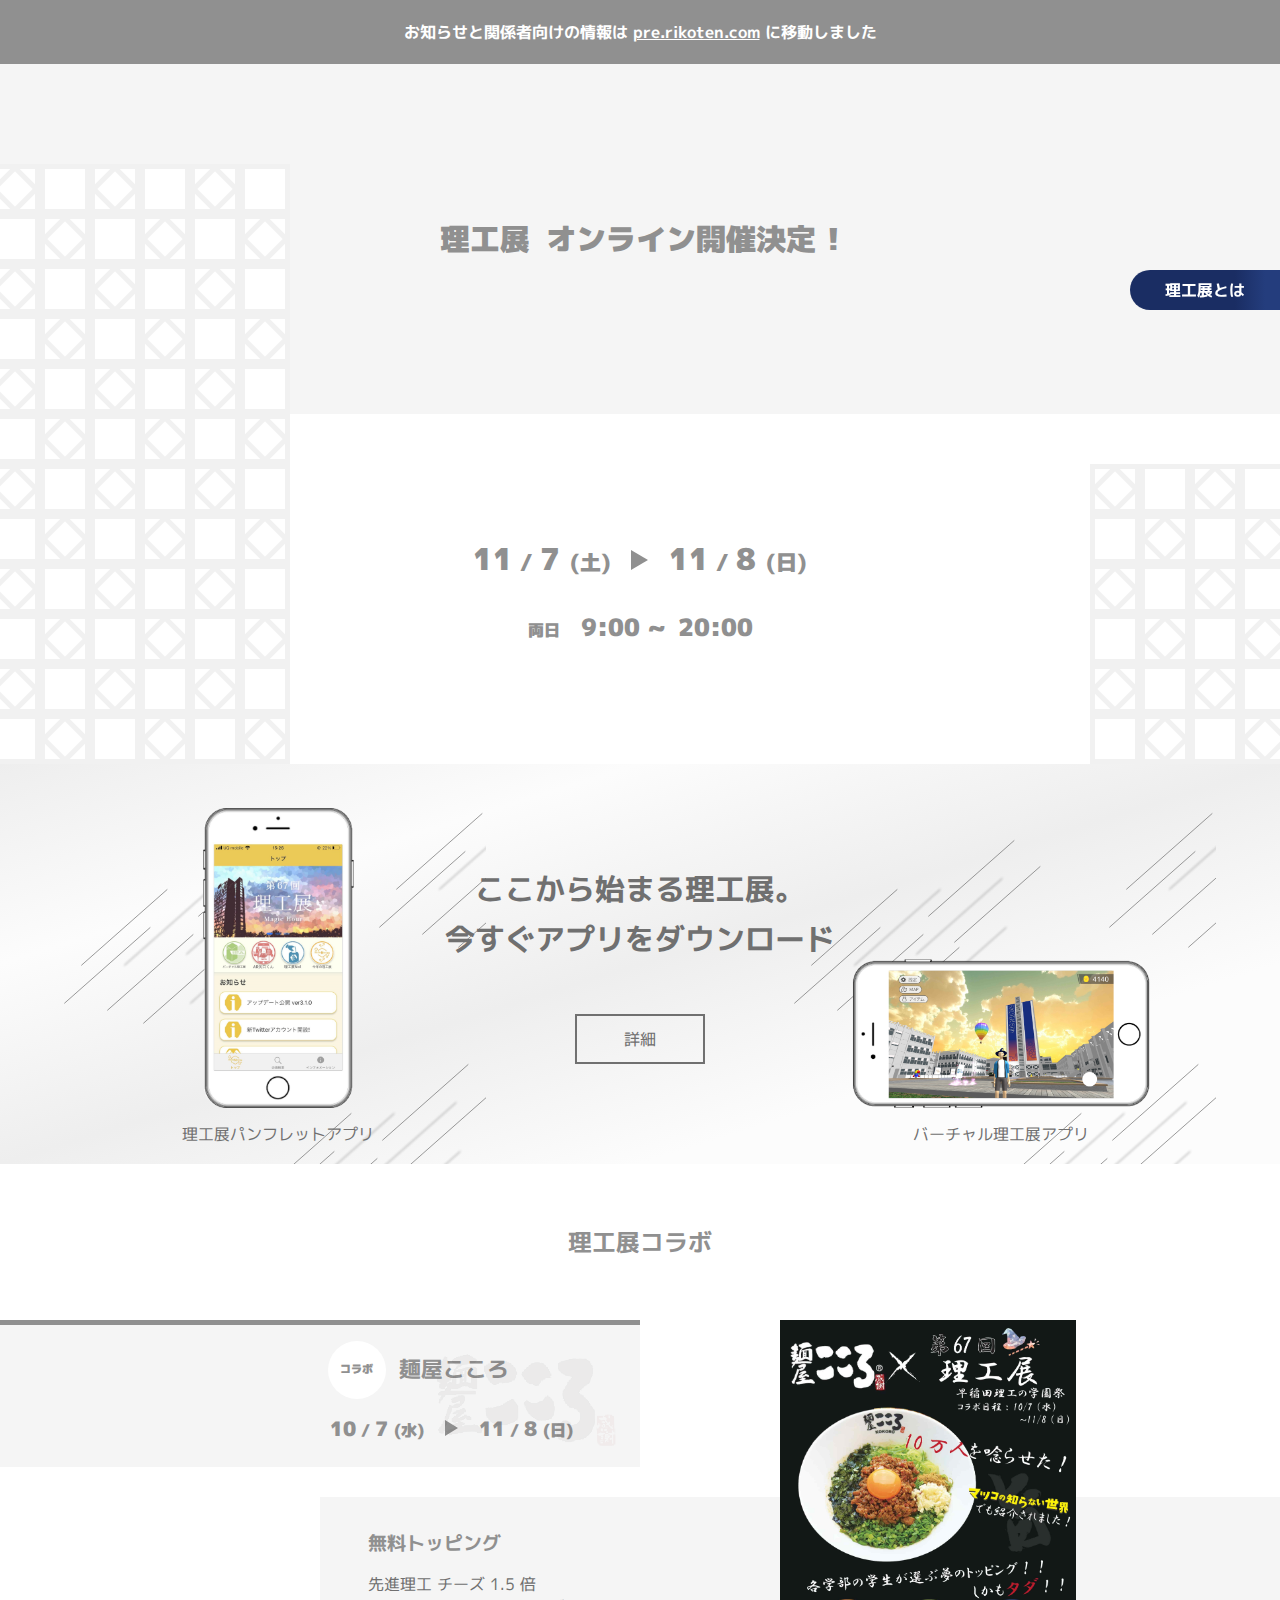
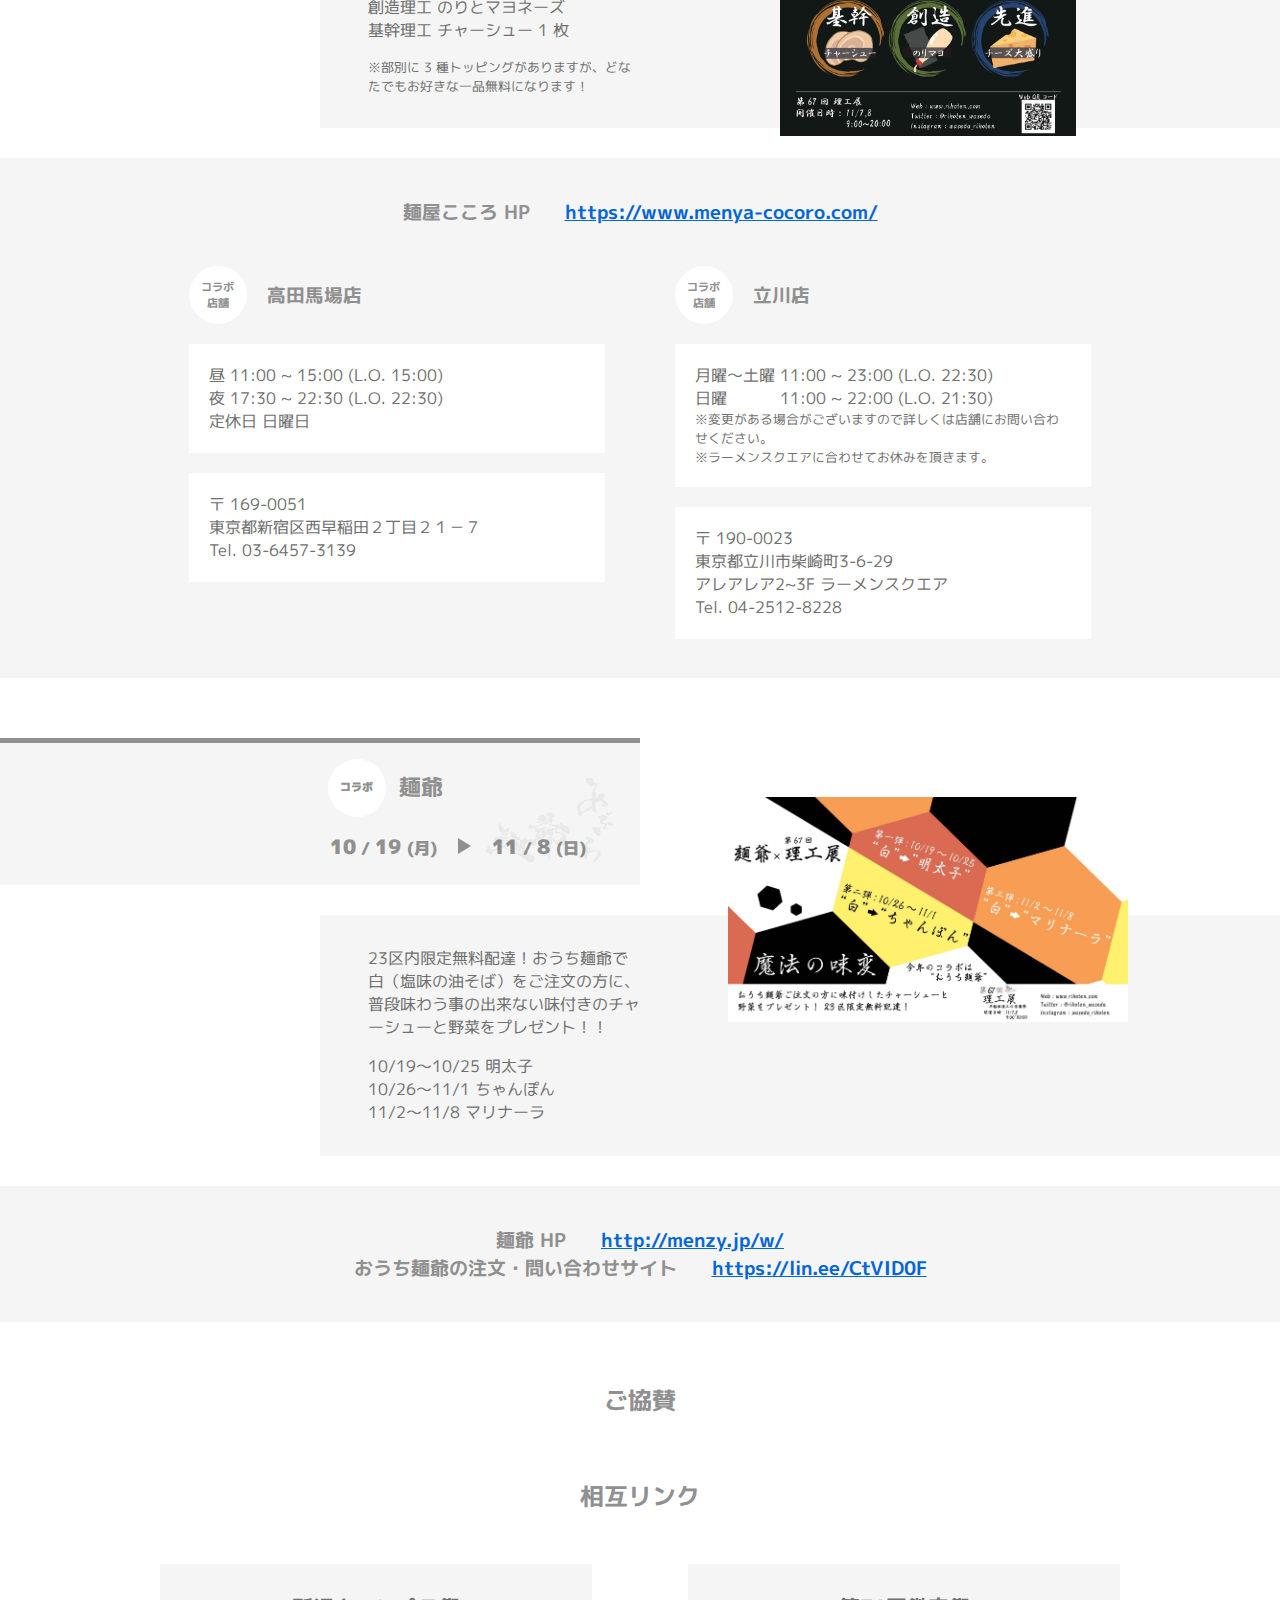
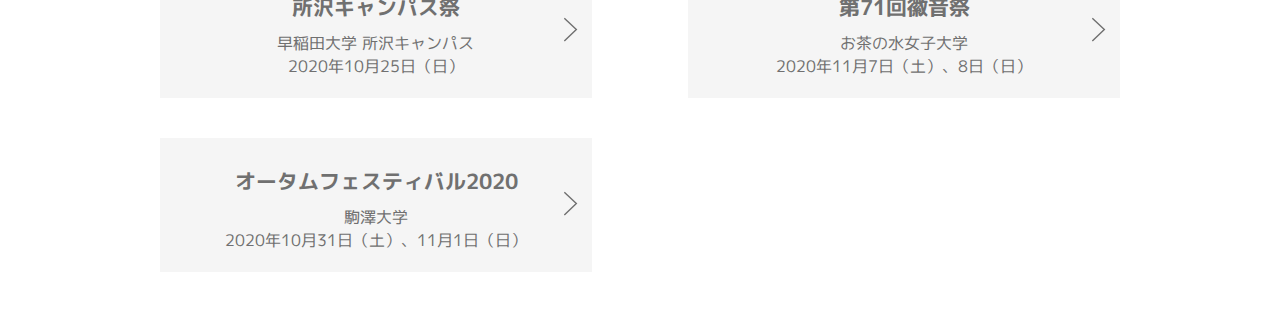
==== commit 637e75c4: "理工展とはへのリンク" ====
--- a/index.html
+++ b/index.html
@@ -42,6 +42,7 @@
     </script>
 </head>
 <body>
+    <a href = "/about/" id = "about-link">理工展とは</a>
     <div class='presite'>お知らせと関係者向けの情報は <a href='https://pre.rikoten.com'>pre.rikoten.com</a> に移動しました</div>
     <div class='top-cover'>
         <div class = "building-wrapper">
--- a/style.css
+++ b/style.css
@@ -632,6 +632,26 @@
     /*width: 100%;*/
 }
 
+#about-link {
+    display: block;
+    position: fixed;
+    top: 30%;
+    right: 0;
+    height: 40px;
+    width: 150px;
+    border-top-left-radius: 20px;
+    border-bottom-left-radius: 20px;
+    background: linear-gradient(to right, #1A2D63 70%, #243D7D 90%);
+    line-height: 40px;
+    text-decoration: none;
+    text-align: center;
+    color: #fff;
+    transform: rotate(0.03deg);
+    font-size: 16px;
+    font-weight: 600;
+    z-index: 500;
+}
+
 @media screen and (max-width: 1200px) {
     .app-band {
         padding: 0 5%;
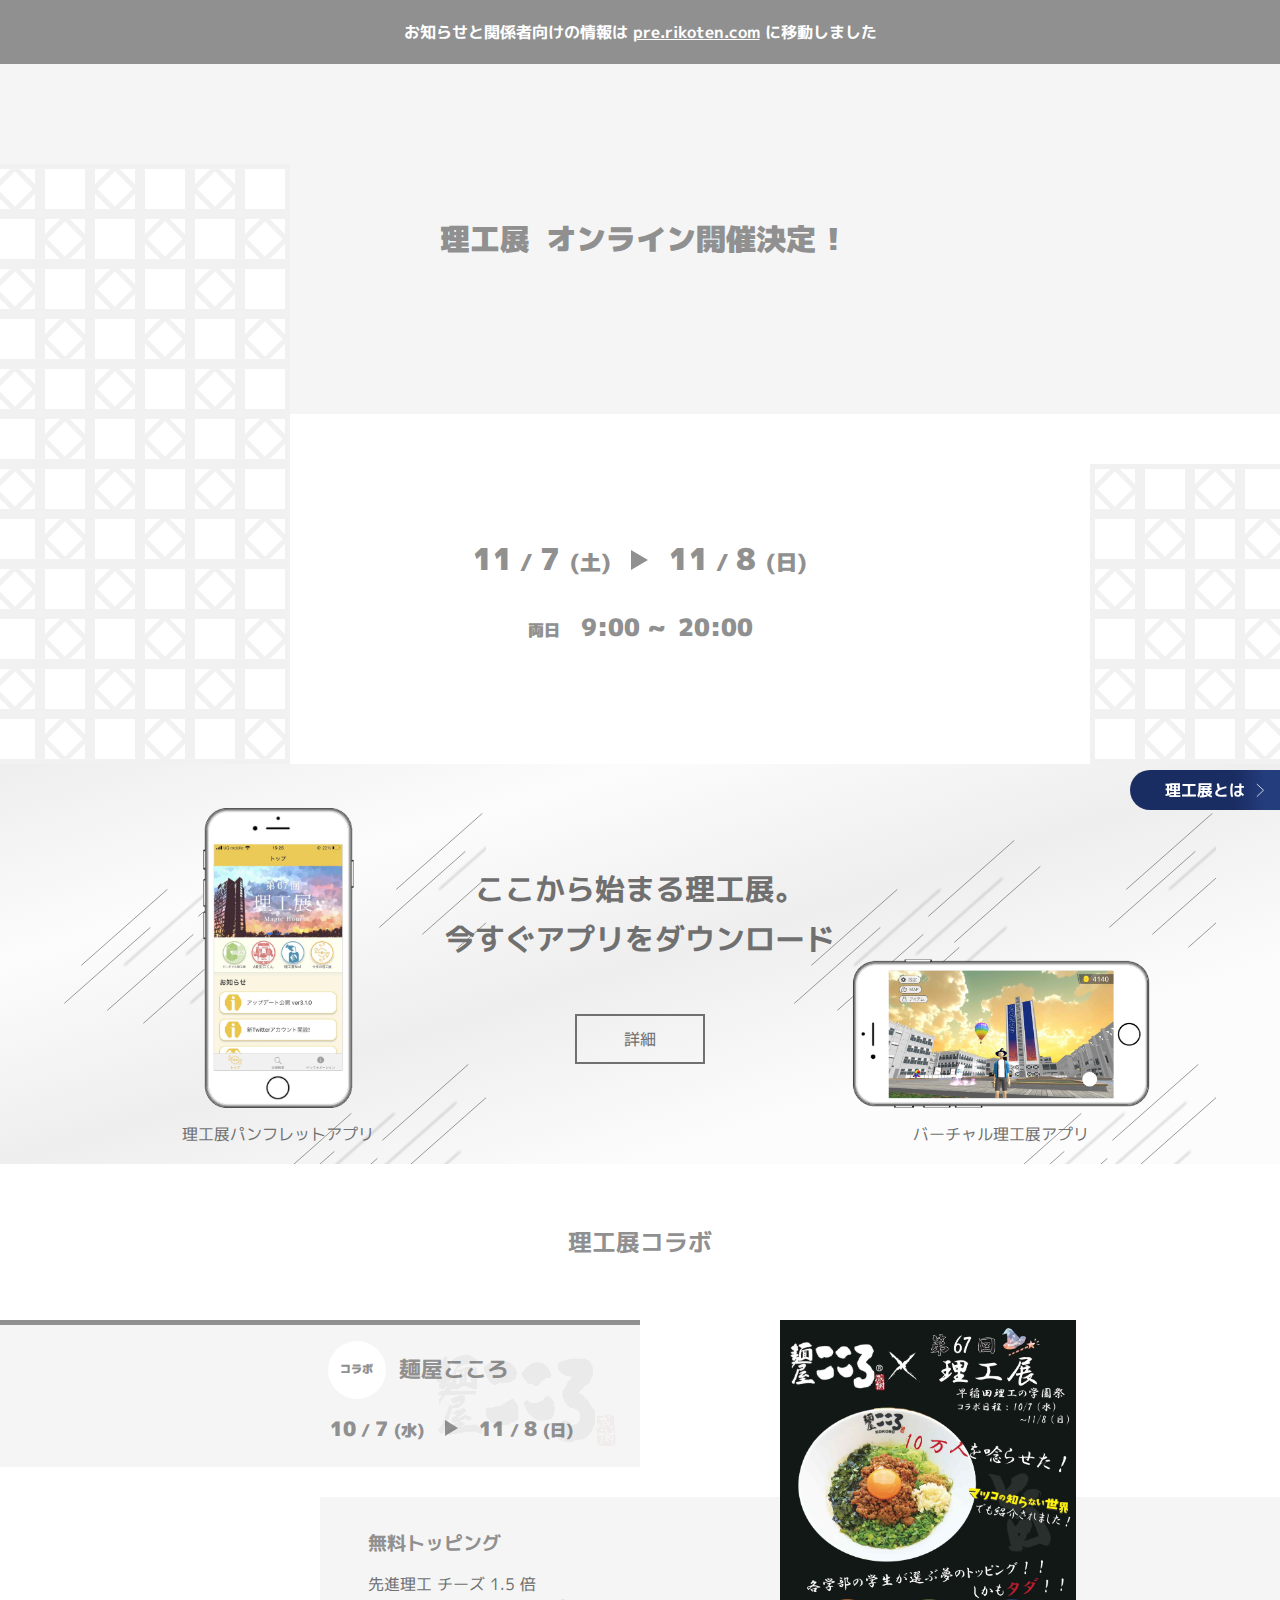
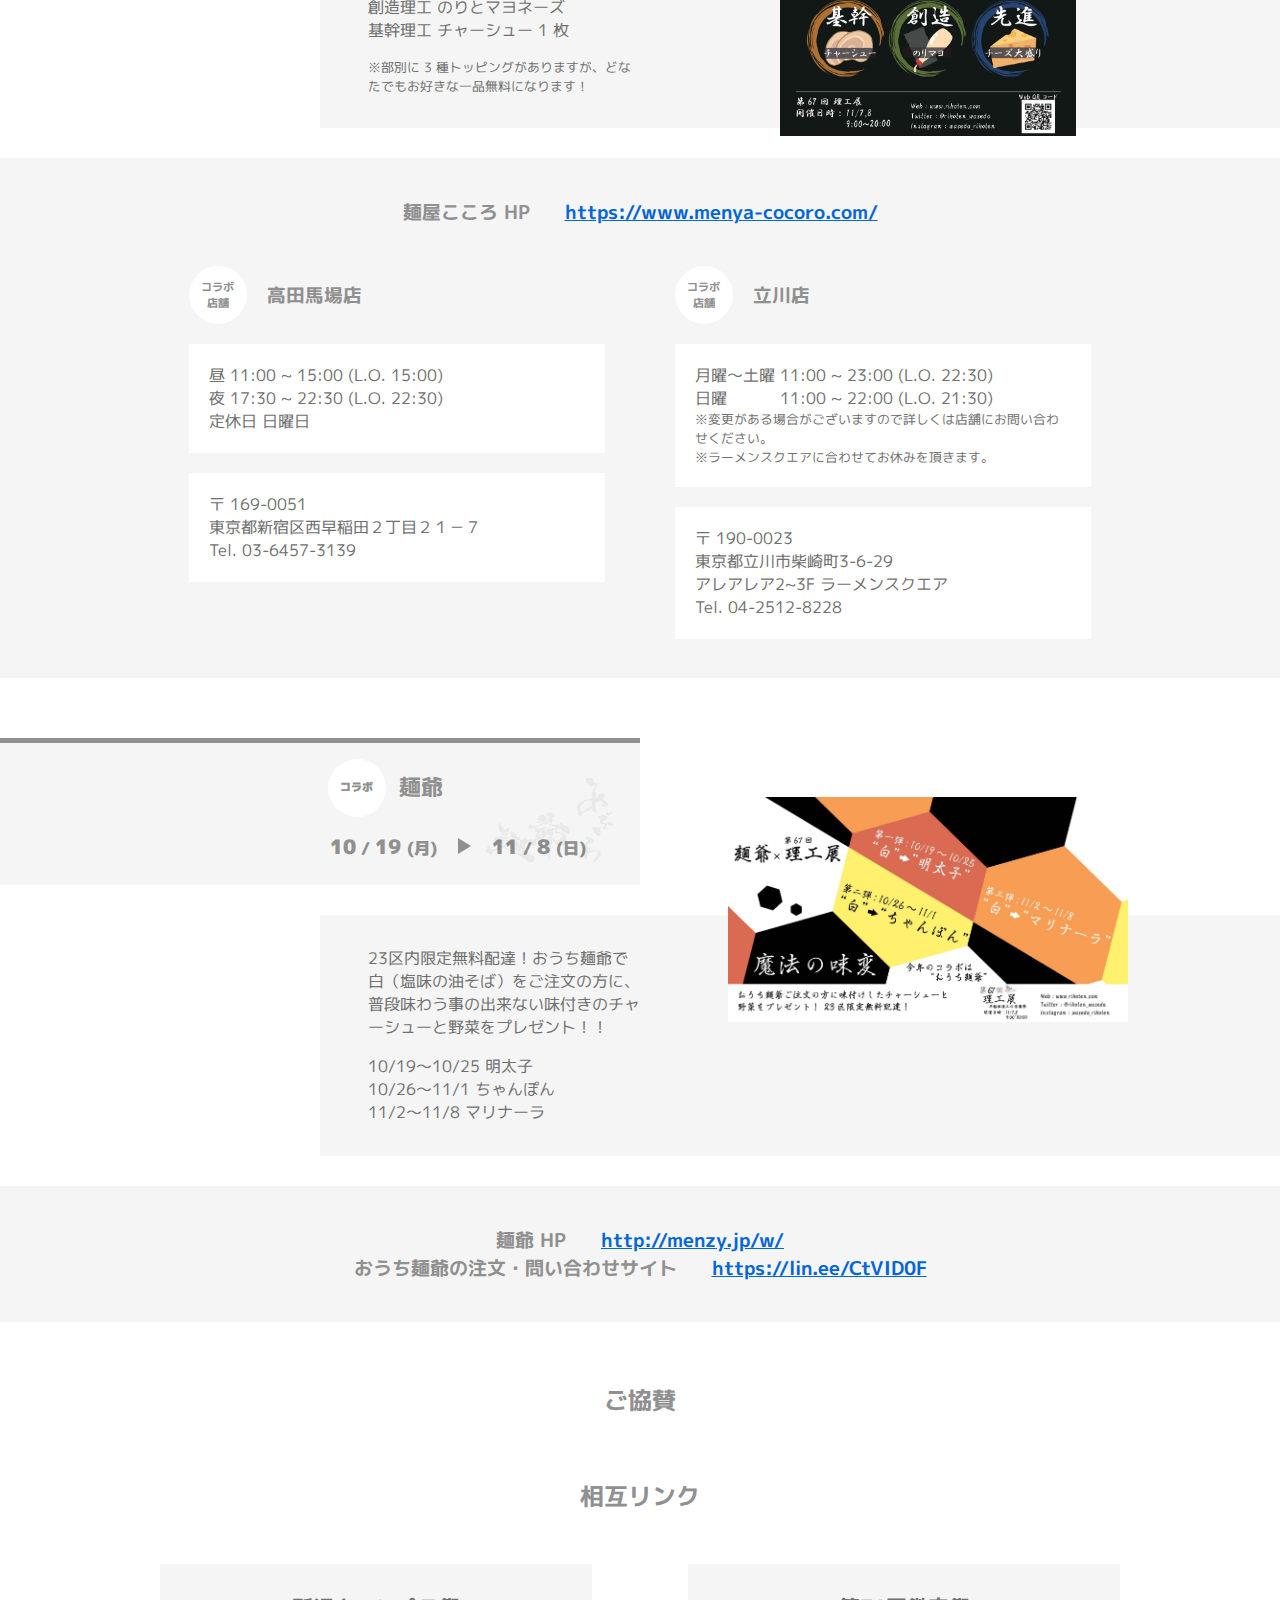
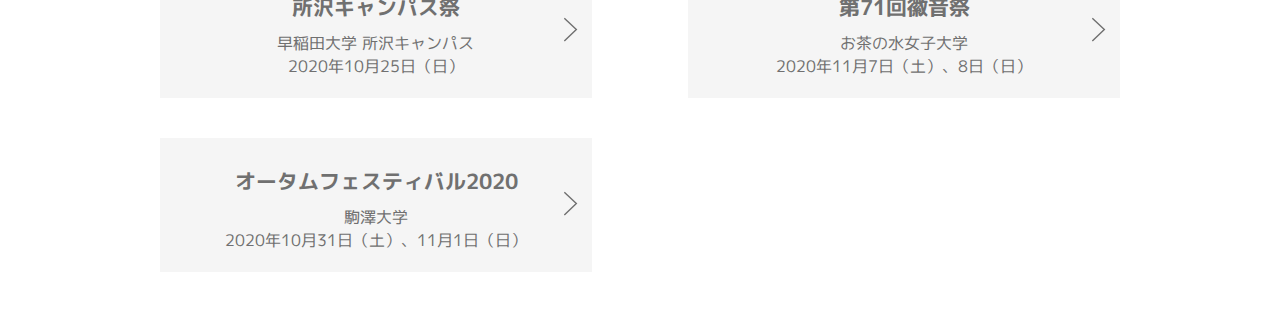
==== commit 0a3a5120: "拡張子ミス" ====
--- a/index.html
+++ b/index.html
@@ -18,14 +18,14 @@
     <meta name="description" content="毎年11月初旬に早稲田大学西早稲田キャンパスで開催される早稲田理工の学園祭。今年はオンラインで開催！研究発表や講演会から参加型の実験企画まで幅広い企画を用意して、科学が持ついろいろな側面を皆様に見て、感じて、楽しんでいただけることを目指しています。">
     <meta property="og:title" content="早稲田理工の学園祭 第67回理工展">
     <meta property="og:description" content="今年の理工展はオンラインで開催します！">
-    <meta property="og:image" content="https://rikoten.com/twitter-card.png">
+    <meta property="og:image" content="https://rikoten.com/twitter-card.jpg">
 
     <meta name="twitter:card" content="summary">
     <meta name="twitter:site" content="@rikoten_waseda">
     <meta name="twitter:creator" content="@rikoten_waseda">
     <meta name="twitter:title" content="早稲田理工の学園祭 第67回理工展">
     <meta name="twitter:description" content="今年の理工展はオンラインで開催します！">
-    <meta name="twitter:image" content="https://rikoten.com/twitter-card.png">
+    <meta name="twitter:image" content="https://rikoten.com/twitter-card.jpg">
 
     <title>早稲田理工の学園祭 第67回理工展</title>
 
--- a/style.css
+++ b/style.css
@@ -635,7 +635,7 @@
 #about-link {
     display: block;
     position: fixed;
-    top: 30%;
+    bottom: 10%;
     right: 0;
     height: 40px;
     width: 150px;
@@ -652,6 +652,18 @@
     z-index: 500;
 }
 
+#about-link::after {
+    position: absolute;
+    content: '';
+    top: calc(50% - 10px);
+    right: 10px;
+    background: url(nav-icon-white.svg);
+    background-size: 20px 20px;
+    width: 20px;
+    height: 20px;
+    z-index: 501;
+}
+
 @media screen and (max-width: 1200px) {
     .app-band {
         padding: 0 5%;
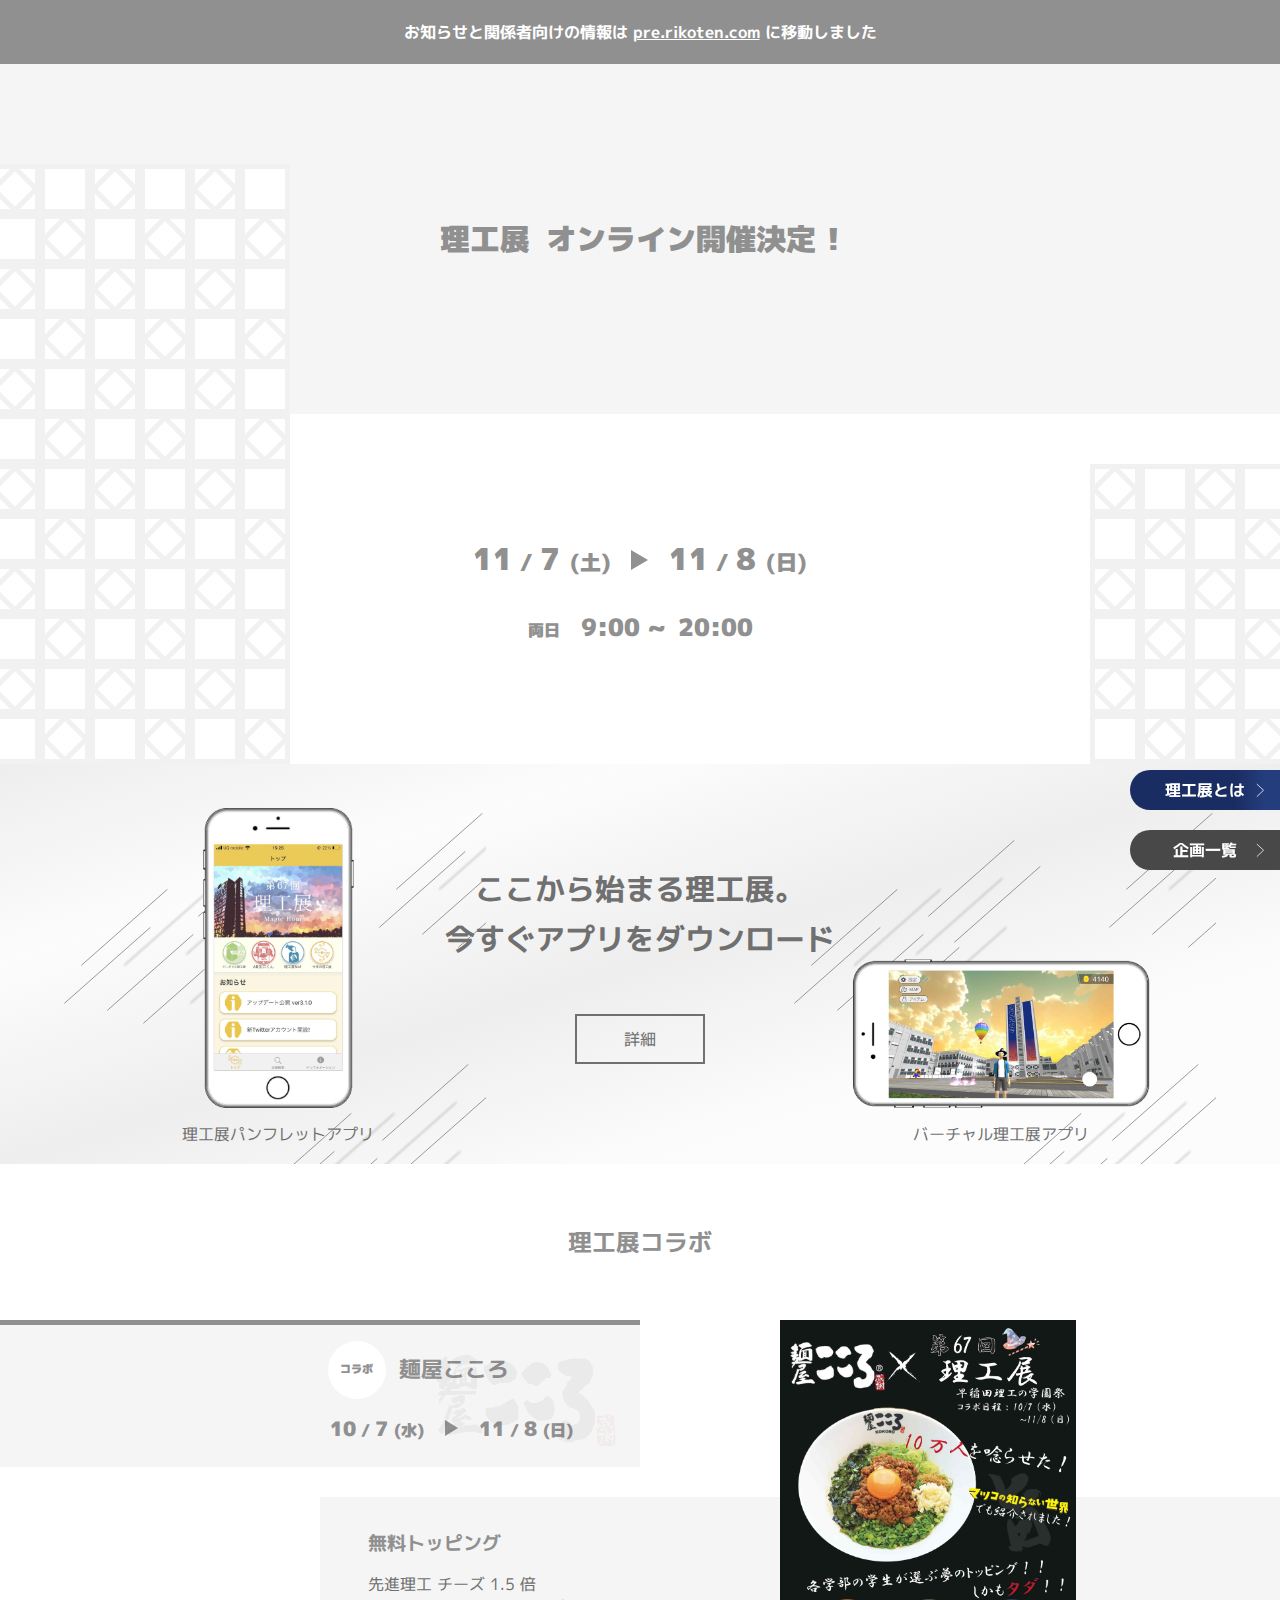
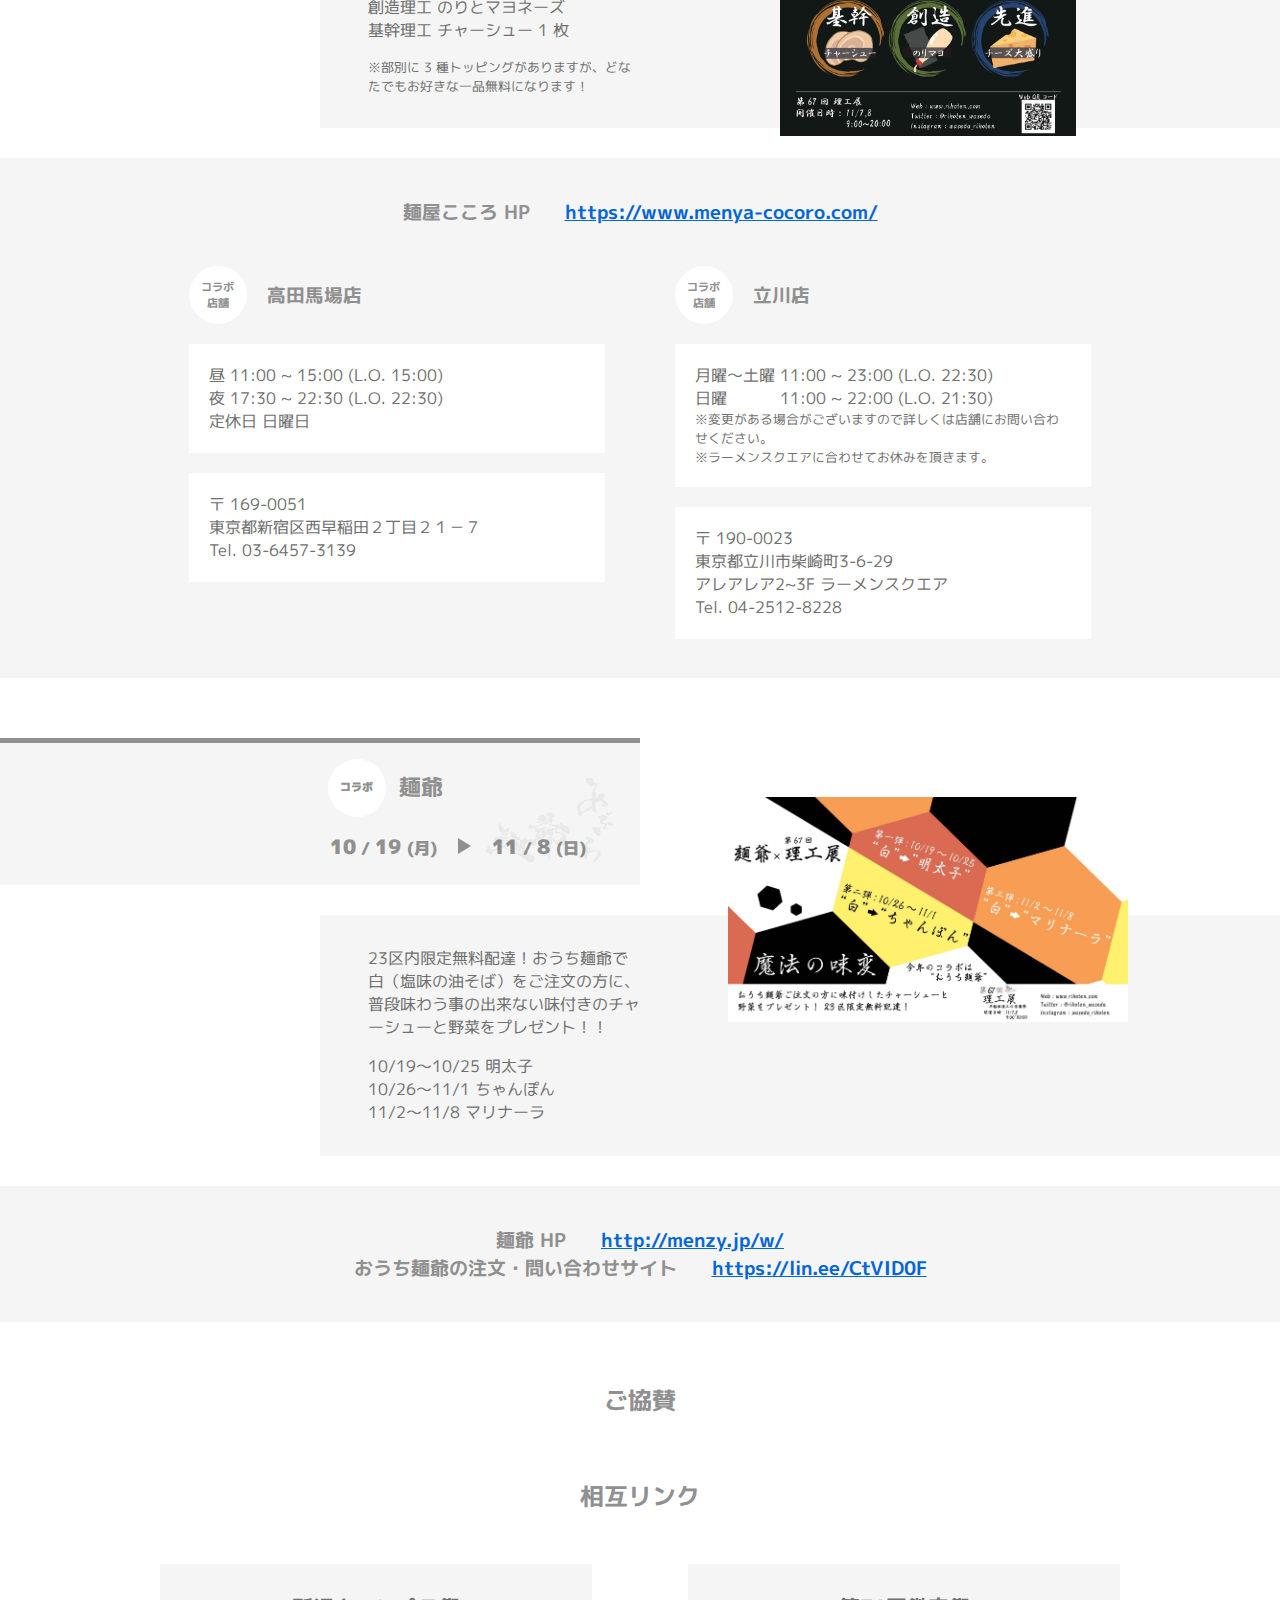
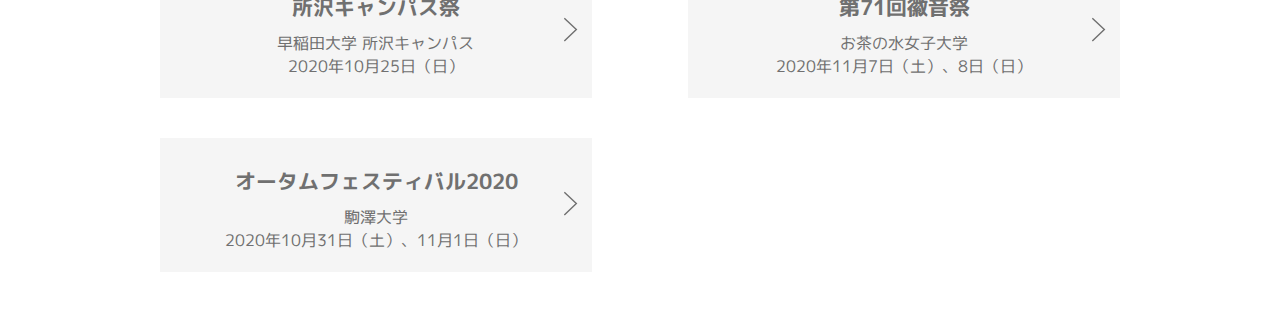
==== commit 25e366eb: "パンフのやつ" ====
--- a/index.html
+++ b/index.html
@@ -43,6 +43,7 @@
 </head>
 <body>
     <a href = "/about/" id = "about-link">理工展とは</a>
+    <a href = "https://drive.google.com/file/d/1P9V86pjQb1-39lL7zk1m1XRN0aB8jyzL/view?usp=sharing" id = "pamph-link" target = "_blank" rel = "noopener noreferrer">企画一覧</a>
     <div class='presite'>お知らせと関係者向けの情報は <a href='https://pre.rikoten.com'>pre.rikoten.com</a> に移動しました</div>
     <div class='top-cover'>
         <div class = "building-wrapper">
--- a/style.css
+++ b/style.css
@@ -632,16 +632,14 @@
     /*width: 100%;*/
 }
 
-#about-link {
+#about-link, #pamph-link {
     display: block;
     position: fixed;
-    bottom: 10%;
     right: 0;
     height: 40px;
     width: 150px;
     border-top-left-radius: 20px;
     border-bottom-left-radius: 20px;
-    background: linear-gradient(to right, #1A2D63 70%, #243D7D 90%);
     line-height: 40px;
     text-decoration: none;
     text-align: center;
@@ -652,7 +650,17 @@
     z-index: 500;
 }
 
-#about-link::after {
+#about-link {
+    background: linear-gradient(to right, #1A2D63 70%, #243D7D 90%);
+    bottom: 10%;
+}
+
+#pamph-link {
+    background: #484848;
+    bottom: calc(10% - 60px);
+}
+
+#about-link::after, #pamph-link::after {
     position: absolute;
     content: '';
     top: calc(50% - 10px);
